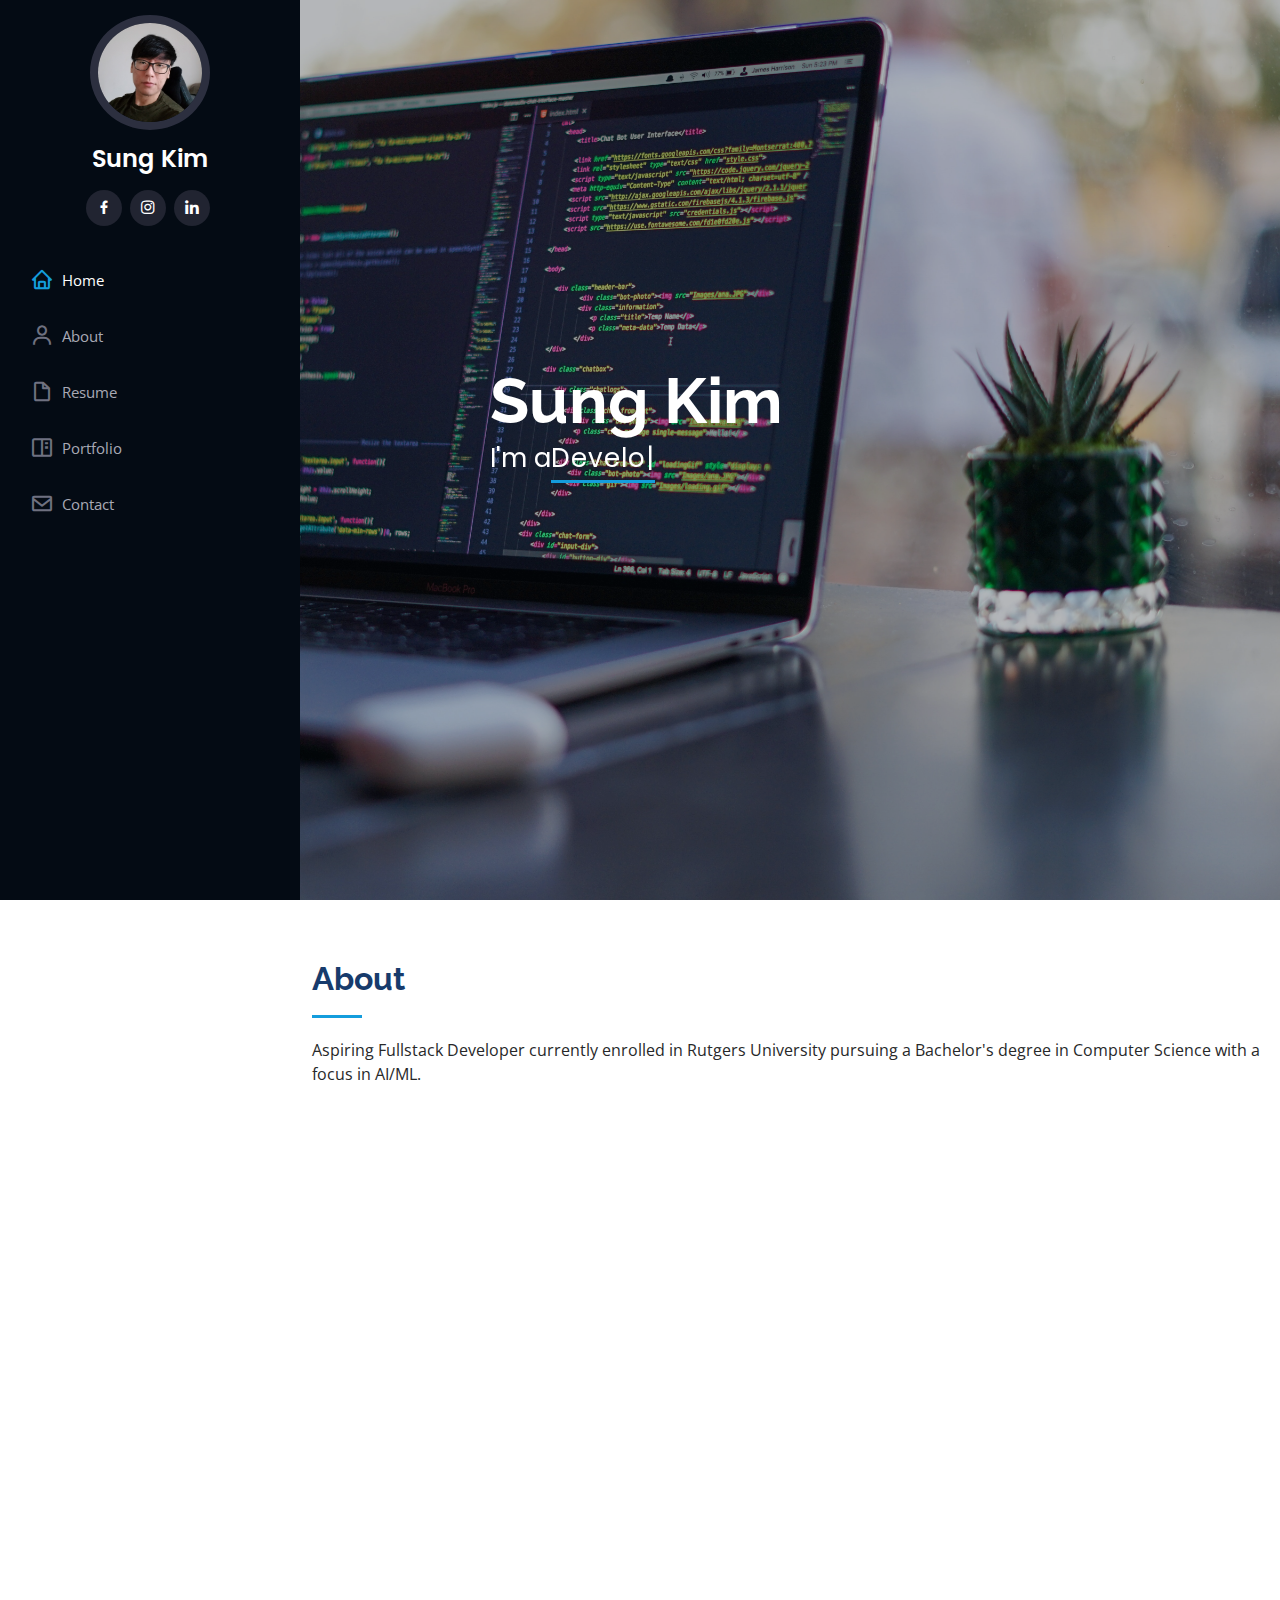
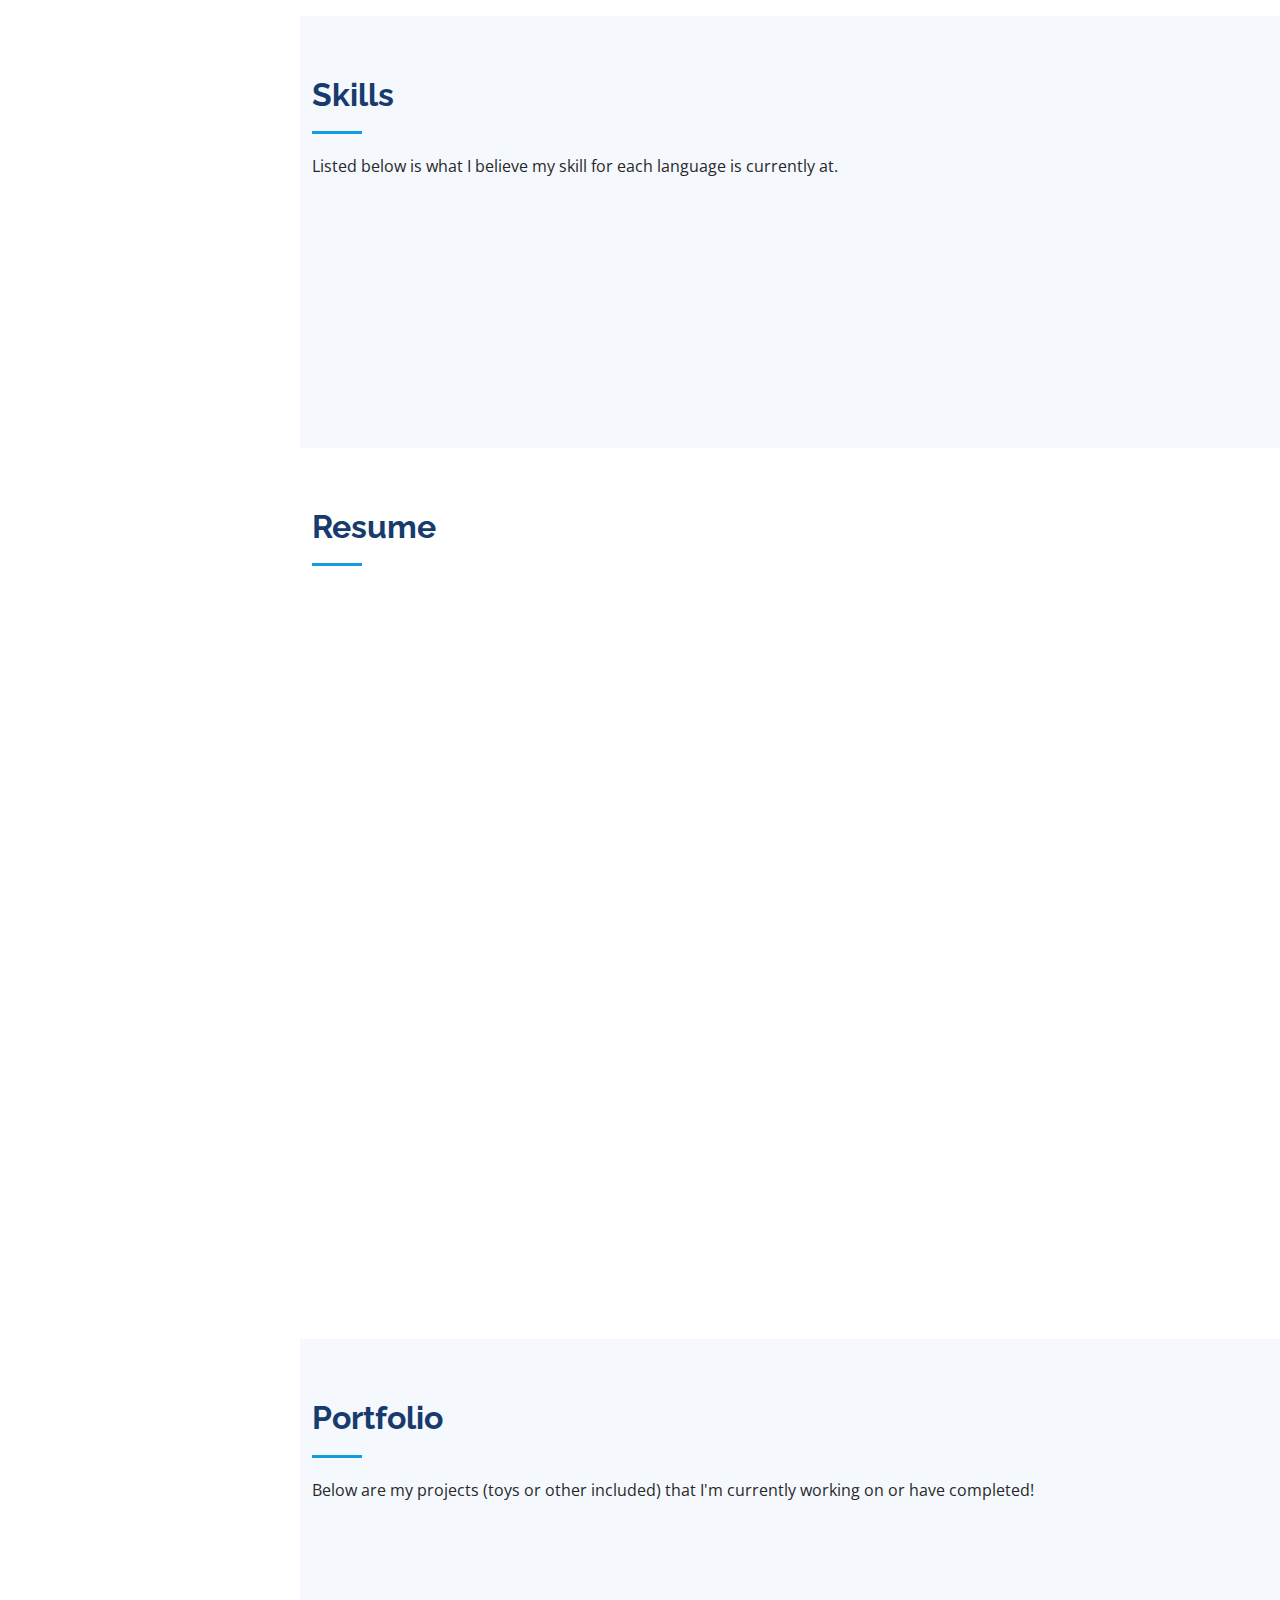
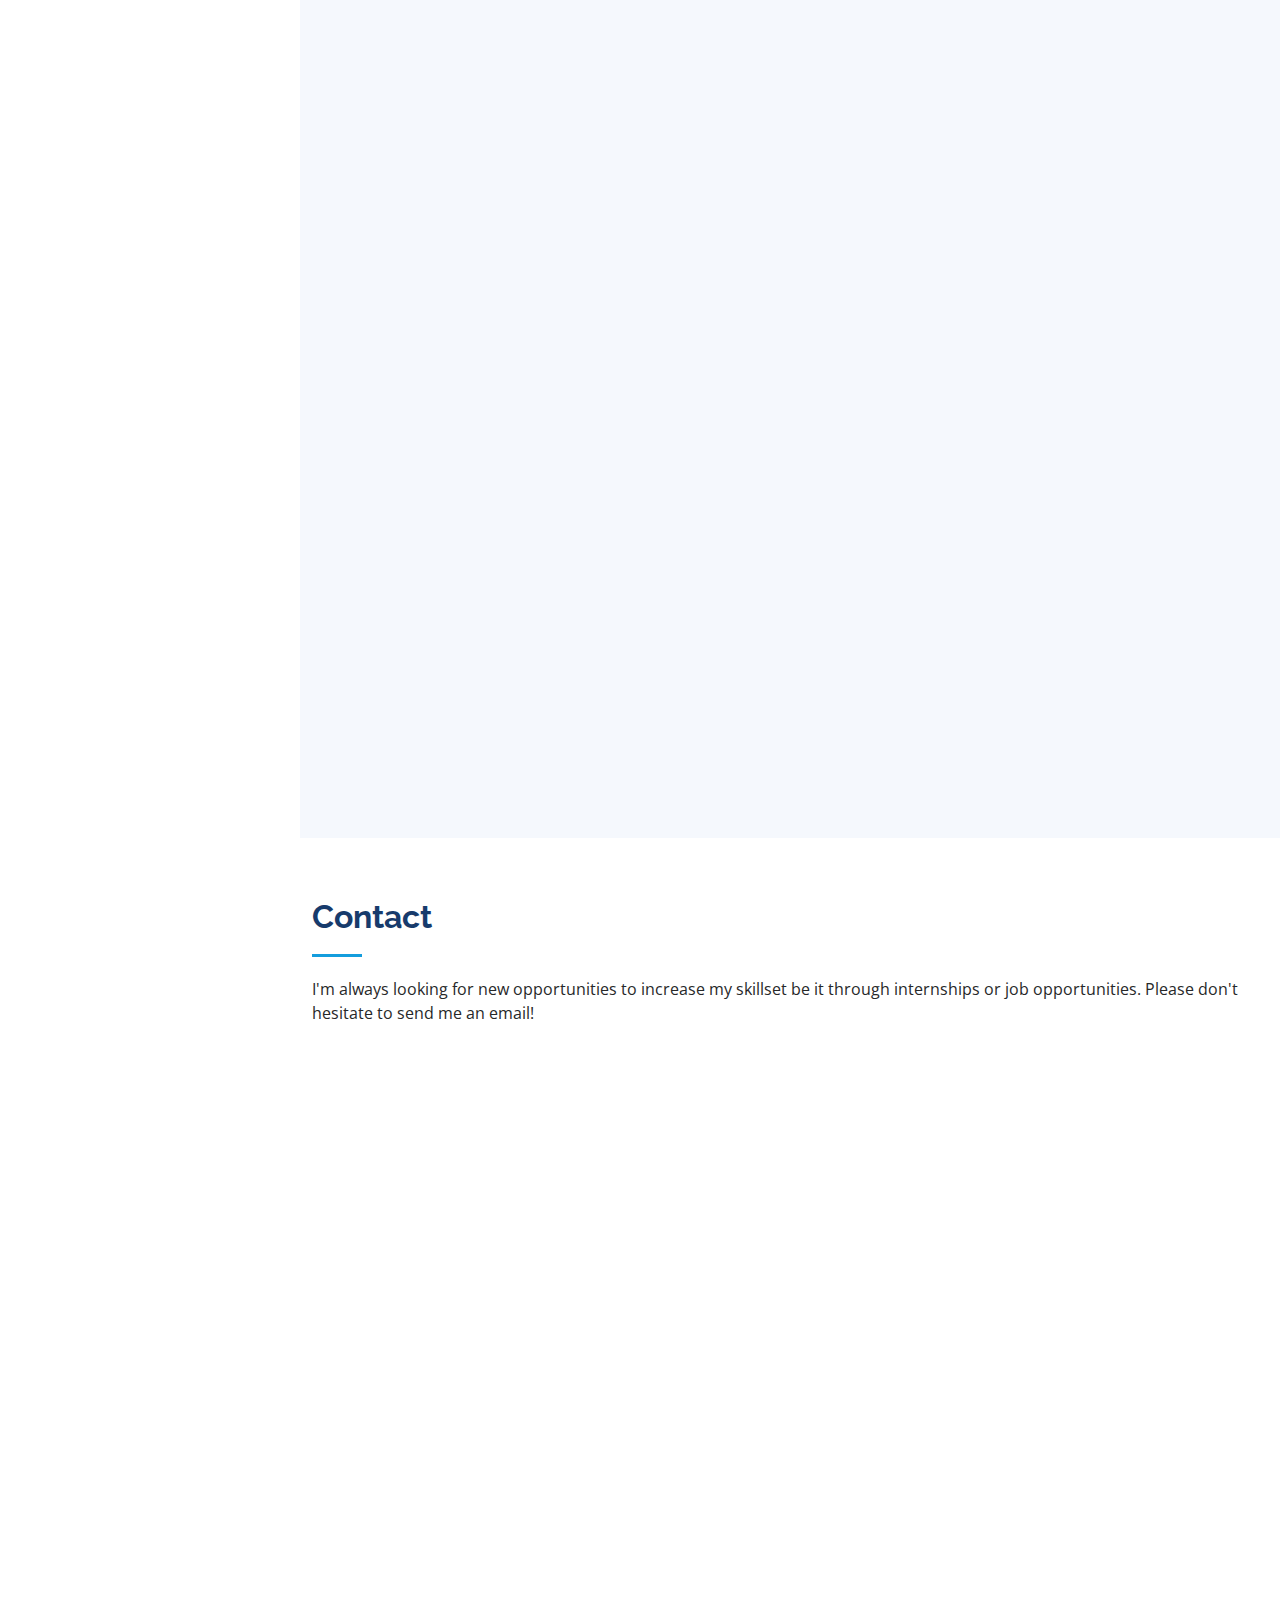
==== index.html @ 91c4afe2 "typo" ====
<!DOCTYPE html>
<html lang="en">

<head>
  <meta charset="utf-8">
  <meta content="width=device-width, initial-scale=1.0" name="viewport">

  <title>sung96kim.github.io</title>
  <meta content="" name="description">
  <meta content="" name="keywords">

  <!-- Favicons -->
  <link href="assets/img/favicon.png" rel="icon">
  <link href="assets/img/apple-touch-icon.png" rel="apple-touch-icon">

  <!-- Google Fonts -->
  <link href="https://fonts.googleapis.com/css?family=Open+Sans:300,300i,400,400i,600,600i,700,700i|Raleway:300,300i,400,400i,500,500i,600,600i,700,700i|Poppins:300,300i,400,400i,500,500i,600,600i,700,700i" rel="stylesheet">

  <!-- Vendor CSS Files -->
  <link href="assets/vendor/bootstrap/css/bootstrap.min.css" rel="stylesheet">
  <link href="assets/vendor/icofont/icofont.min.css" rel="stylesheet">
  <link href="assets/vendor/boxicons/css/boxicons.min.css" rel="stylesheet">
  <link href="assets/vendor/venobox/venobox.css" rel="stylesheet">
  <link href="assets/vendor/owl.carousel/assets/owl.carousel.min.css" rel="stylesheet">
  <link href="assets/vendor/aos/aos.css" rel="stylesheet">

  <!-- Template Main CSS File -->
  <link href="assets/css/style.css" rel="stylesheet">
</head>

<body>

  <!-- ======= Mobile nav toggle button ======= -->
  <button type="button" class="mobile-nav-toggle d-xl-none"><i class="icofont-navigation-menu"></i></button>

  <!-- ======= Header ======= -->
  <header id="header">
    <div class="d-flex flex-column">

      <div class="profile">
        <img src="assets/img/mainprofilepic.jpg" alt="" class="img-fluid rounded-circle">
        <h1 class="text-light"><a href="index.html">Sung Kim</a></h1>
        <div class="social-links mt-3 text-center">
          <!-- <a href="#" class="twitter"><i class="bx bxl-twitter"></i></a> -->
          <a href="https://www.facebook.com/SungKim24/" class="facebook" target="_blank" rel="noopener noreferrer"><i class="bx bxl-facebook"></i></a>
          <a href="https://www.instagram.com/sungkim96/" class="instagram" target="_blank" rel="noopener noreferrer"><i class="bx bxl-instagram"></i></a>
          <!-- <a href="#" class="google-plus"><i class="bx bxl-skype"></i></a> -->
          <a href="https://www.linkedin.com/in/sung-kim-0788b181/" class="linkedin" target="_blank" rel="noopener noreferrer"><i class="bx bxl-linkedin"></i></a>
        </div>
      </div>

      <nav class="nav-menu">
        <ul>
          <li class="active"><a href="index.html"><i class="bx bx-home"></i> <span>Home</span></a></li>
          <li><a href="#about"><i class="bx bx-user"></i> <span>About</span></a></li>
          <li><a href="#resume"><i class="bx bx-file-blank"></i> <span>Resume</span></a></li>
          <li><a href="#portfolio"><i class="bx bx-book-content"></i> Portfolio</a></li>
          <!-- <li><a href="#services"><i class="bx bx-server"></i> Services</a></li> -->
          <li><a href="#contact"><i class="bx bx-envelope"></i> Contact</a></li>

        </ul>
      </nav><!-- .nav-menu -->
      <button type="button" class="mobile-nav-toggle d-xl-none"><i class="icofont-navigation-menu"></i></button>

    </div>
  </header><!-- End Header -->

  <!-- ======= Hero Section ======= -->
  <section id="hero" class="d-flex flex-column justify-content-center align-items-center">
    <div class="hero-container" data-aos="fade-in">
      <h1>Sung Kim</h1>
      <p>I'm a<span class="typed" data-typed-items="Developer, Designer, Freelancer"></span></p>
    </div>
  </section><!-- End Hero -->

  <main id="main">

    <!-- ======= About Section ======= -->
    <section id="about" class="about">
      <div class="container">

        <div class="section-title">
          <h2>About</h2>
          <p>Aspiring Fullstack Developer currently enrolled in Rutgers University pursuing a Bachelor's degree in Computer Science with a focus in AI/ML.</p>
        </div>

        <div class="row">
          <div class="col-lg-4" data-aos="fade-right">
            <img src="assets/img/mainprofilepic.jpg" class="img-fluid" alt="">
          </div>
          <div class="col-lg-8 pt-4 pt-lg-0 content" data-aos="fade-left">
            <h3>Currently Dabbling in Frontend Developing.</h3>
            <p class="font-italic">
              
            </p>
            <div class="row">
              <div class="col-lg-6">
                <ul>
                  <li><i class="icofont-rounded-right"></i> <strong>Birthday:</strong> June 25, 1996</li>
                  <li><i class="icofont-rounded-right"></i> <strong>Website:</strong> sung96kim@github.io</li>
                  <li><i class="icofont-rounded-right"></i> <strong>Phone:</strong> +1 (646) 657 4067</li>
                  <li><i class="icofont-rounded-right"></i> <strong>City:</strong> City : New Jersey, USA</li>
                </ul>
              </div>
              <div class="col-lg-6">
                <ul>
                  <li><i class="icofont-rounded-right"></i> <strong>Age:</strong> 24</li>
                  <li><i class="icofont-rounded-right"></i> <strong>Degree:</strong> Associates in Computer Science from BCC</li>
                  <li><i class="icofont-rounded-right"></i> <strong>Email:</strong> sung96kim@gmail.com</li>
                  <li><i class="icofont-rounded-right"></i> <strong>Freelance:</strong> Available</li>
                </ul>
              </div>
            </div>
            <p>
              Hello, my name is Sung Kim and welcome to my website! So a little about myself: 
              I am a graduate of Bergen Community College with an associate's degree in Computer Science. 
              I decided to become a CompSci major first and foremost to be able to use what I learn to help people. Before ending up doing computer science, 
              I was on track to graduating as a pre-med student because I had figured at the time that the only way to help people is as a doctor. 
              However I learned the hard way that that's not the case at all. So I took my passion for technology and steered it into Computer Science and now 
              I'm hoping to be able to make advancements in medical technology and AI.
            </p>
          </div>
        </div>

      </div>
    </section><!-- End About Section -->

    <!-- ======= Facts Section ======= -->
    <!-- <section id="facts" class="facts">
      <div class="container">

        <div class="section-title">
          <h2>Facts</h2>
          <p>Magnam dolores commodi suscipit. Necessitatibus eius consequatur ex aliquid fuga eum quidem. Sit sint consectetur velit. Quisquam quos quisquam cupiditate. Et nemo qui impedit suscipit alias ea. Quia fugiat sit in iste officiis commodi quidem hic quas.</p>
        </div>

        <div class="row no-gutters">

          <div class="col-lg-3 col-md-6 d-md-flex align-items-md-stretch" data-aos="fade-up">
            <div class="count-box">
              <i class="icofont-simple-smile"></i>
              <span data-toggle="counter-up">232</span>
              <p><strong>Happy Clients</strong> consequuntur quae</p>
            </div>
          </div>

          <div class="col-lg-3 col-md-6 d-md-flex align-items-md-stretch" data-aos="fade-up" data-aos-delay="100">
            <div class="count-box">
              <i class="icofont-document-folder"></i>
              <span data-toggle="counter-up">521</span>
              <p><strong>Projects</strong> adipisci atque cum quia aut</p>
            </div>
          </div>

          <div class="col-lg-3 col-md-6 d-md-flex align-items-md-stretch" data-aos="fade-up" data-aos-delay="200">
            <div class="count-box">
              <i class="icofont-live-support"></i>
              <span data-toggle="counter-up">1,463</span>
              <p><strong>Hours Of Support</strong> aut commodi quaerat</p>
            </div>
          </div>

          <div class="col-lg-3 col-md-6 d-md-flex align-items-md-stretch" data-aos="fade-up" data-aos-delay="300">
            <div class="count-box">
              <i class="icofont-users-alt-5"></i>
              <span data-toggle="counter-up">15</span>
              <p><strong>Hard Workers</strong> rerum asperiores dolor</p>
            </div>
          </div>

        </div>

      </div>
    </section> End Facts Section -->

    <!-- ======= Skills Section ======= -->
    <section id="skills" class="skills section-bg">
      <div class="container">

        <div class="section-title">
          <h2>Skills</h2>
          <p>
            Listed below is what I believe my skill for each language is currently at. 
          </p>
        </div>

        <div class="row skills-content">

          <div class="col-lg-6" data-aos="fade-up">

            <div class="progress">
              <span class="skill">HTML <i class="val">100%</i></span>
              <div class="progress-bar-wrap">
                <div class="progress-bar" role="progressbar" aria-valuenow="100" aria-valuemin="0" aria-valuemax="100"></div>
              </div>
            </div>

            <div class="progress">
              <span class="skill">CSS <i class="val">70%</i></span>
              <div class="progress-bar-wrap">
                <div class="progress-bar" role="progressbar" aria-valuenow="90" aria-valuemin="0" aria-valuemax="100"></div>
              </div>
            </div>

            <div class="progress">
              <span class="skill">JavaScript <i class="val">60%</i></span>
              <div class="progress-bar-wrap">
                <div class="progress-bar" role="progressbar" aria-valuenow="60" aria-valuemin="0" aria-valuemax="100"></div>
              </div>
            </div>

          </div>

          <div class="col-lg-6" data-aos="fade-up" data-aos-delay="100">

            <div class="progress">
              <span class="skill">C++ <i class="val">40%</i></span>
              <div class="progress-bar-wrap">
                <div class="progress-bar" role="progressbar" aria-valuenow="40" aria-valuemin="0" aria-valuemax="100"></div>
              </div>
            </div>

            <div class="progress">
              <span class="skill">Python <i class="val">20%</i></span>
              <div class="progress-bar-wrap">
                <div class="progress-bar" role="progressbar" aria-valuenow="20" aria-valuemin="0" aria-valuemax="100"></div>
              </div>
            </div>

            <div class="progress">
              <span class="skill">React <i class="val">70%</i></span>
              <div class="progress-bar-wrap">
                <div class="progress-bar" role="progressbar" aria-valuenow="70" aria-valuemin="0" aria-valuemax="100"></div>
              </div>
            </div>

          </div>

        </div>

      </div>
    </section><!-- End Skills Section -->

    <!-- ======= Resume Section ======= -->
    <section id="resume" class="resume">
      <div class="container">

        <div class="section-title">
          <h2>Resume</h2>
          <p>

          </p>
        </div>

        <div class="row">
          <div class="col-lg-6" data-aos="fade-up">
            <h3 class="resume-title">Summary</h3>
            <div class="resume-item pb-0">
              <h4>Sung Kim</h4>
              <p><em>Rutgers University student pursuing Bachelor's Degree in Computer Science with a focus in AI/ML. </em></p>
              <ul>
                <li>Palisades Park, NJ</li>
                <li>+1(646) 657 4067</li>
                <li>sung96kim@gmail.com</li>
              </ul>
            </div>

            <h3 class="resume-title">Education</h3>
            <div class="resume-item">
              <h4>Associates in Computer Science</h4>
              <h5>2018 - 2020</h5>
              <p><em>Bergen Community College, Paramus NJ</em></p>
              <P>General studies on the fundamentals of Computer Science</P>
              
            </div>
            <div class="resume-item">
              <h4>(In progress) Bachelor of Computer Science</h4>
              <h5>2021 - 2022</h5>
              <p><em>Rutgers University</em></p>
              <p>Focus in Machine Learning/Artificial Intelligence</p>
              
            </div>
          </div>
          <div class="col-lg-6" data-aos="fade-up" data-aos-delay="100">
            <h3 class="resume-title">Professional Experience</h3>
            <div class="resume-item">
              <h4>Frontend Developing</h4>
              <h5>2020</h5>
              <p><em>BigSerene </em></p>
              <ul>
                <li>Maintained Frontend code for BigSerene application using ReactJS, HTML & CSS</li>
                <li>Refactored code in application using state-management library: Redux </li>
                
              </ul>
            </div>
            <!-- <div class="resume-item">
              <h4>Graphic design specialist</h4>
              <h5>2017 - 2018</h5>
              <p><em>Stepping Stone Advertising, New York, NY</em></p>
              <ul>
                <li>Developed numerous marketing programs (logos, brochures,infographics, presentations, and advertisements).</li>
                <li>Managed up to 5 projects or tasks at a given time while under pressure</li>
                <li>Recommended and consulted with clients on the most appropriate graphic design</li>
                <li>Created 4+ design presentations and proposals a month for clients and account managers</li>
              </ul>
            </div> -->
          </div>
        </div>

      </div>
    </section><!-- End Resume Section -->

    <!-- ======= Portfolio Section ======= -->
    <section id="portfolio" class="portfolio section-bg">
      <div class="container">

        <div class="section-title">
          <h2>Portfolio</h2>
          <p>Below are my projects (toys or other included) that I'm currently working on or have completed!</p>
        </div>

        <div class="row" data-aos="fade-up">
          <div class="col-lg-12 d-flex justify-content-center">
            <ul id="portfolio-flters">
              <li data-filter="*" class="filter-active">All</li>
              <li data-filter=".filter-app">App</li>
              <li data-filter=".filter-card">Card</li>
              <li data-filter=".filter-web">Web</li>
            </ul>
          </div>
        </div>

        <div class="row portfolio-container" data-aos="fade-up" data-aos-delay="100">

          <div class="col-lg-4 col-md-6 portfolio-item filter-app">
            <div class="portfolio-wrap">
              <img src="assets/img/portfolio/portfolio-1.jpg" class="img-fluid" alt="">
              <div class="portfolio-links">
                <a href="assets/img/portfolio/portfolio-1.jpg" data-gall="portfolioGallery" class="venobox" title="App 1"><i class="bx bx-plus"></i></a>
                <a href="portfolio-details.html" title="More Details"><i class="bx bx-link"></i></a>
              </div>
            </div>
          </div>

          <div class="col-lg-4 col-md-6 portfolio-item filter-web">
            <div class="portfolio-wrap">
              <img src="assets/img/portfolio/portfolio-2.jpg" class="img-fluid" alt="">
              <div class="portfolio-links">
                <a href="assets/img/portfolio/portfolio-2.jpg" data-gall="portfolioGallery" class="venobox" title="Web 3"><i class="bx bx-plus"></i></a>
                <a href="portfolio-details.html" title="More Details"><i class="bx bx-link"></i></a>
              </div>
            </div>
          </div>

          <div class="col-lg-4 col-md-6 portfolio-item filter-app">
            <div class="portfolio-wrap">
              <img src="assets/img/portfolio/portfolio-3.jpg" class="img-fluid" alt="">
              <div class="portfolio-links">
                <a href="assets/img/portfolio/portfolio-3.jpg" data-gall="portfolioGallery" class="venobox" title="App 2"><i class="bx bx-plus"></i></a>
                <a href="portfolio-details.html" title="More Details"><i class="bx bx-link"></i></a>
              </div>
            </div>
          </div>

          <div class="col-lg-4 col-md-6 portfolio-item filter-card">
            <div class="portfolio-wrap">
              <img src="assets/img/portfolio/portfolio-4.jpg" class="img-fluid" alt="">
              <div class="portfolio-links">
                <a href="assets/img/portfolio/portfolio-4.jpg" data-gall="portfolioGallery" class="venobox" title="Card 2"><i class="bx bx-plus"></i></a>
                <a href="portfolio-details.html" title="More Details"><i class="bx bx-link"></i></a>
              </div>
            </div>
          </div>

          <div class="col-lg-4 col-md-6 portfolio-item filter-web">
            <div class="portfolio-wrap">
              <img src="assets/img/portfolio/portfolio-5.jpg" class="img-fluid" alt="">
              <div class="portfolio-links">
                <a href="assets/img/portfolio/portfolio-5.jpg" data-gall="portfolioGallery" class="venobox" title="Web 2"><i class="bx bx-plus"></i></a>
                <a href="portfolio-details.html" title="More Details"><i class="bx bx-link"></i></a>
              </div>
            </div>
          </div>

          <div class="col-lg-4 col-md-6 portfolio-item filter-app">
            <div class="portfolio-wrap">
              <img src="assets/img/portfolio/portfolio-6.jpg" class="img-fluid" alt="">
              <div class="portfolio-links">
                <a href="assets/img/portfolio/portfolio-6.jpg" data-gall="portfolioGallery" class="venobox" title="App 3"><i class="bx bx-plus"></i></a>
                <a href="portfolio-details.html" title="More Details"><i class="bx bx-link"></i></a>
              </div>
            </div>
          </div>

          <div class="col-lg-4 col-md-6 portfolio-item filter-card">
            <div class="portfolio-wrap">
              <img src="assets/img/portfolio/portfolio-7.jpg" class="img-fluid" alt="">
              <div class="portfolio-links">
                <a href="assets/img/portfolio/portfolio-7.jpg" data-gall="portfolioGallery" class="venobox" title="Card 1"><i class="bx bx-plus"></i></a>
                <a href="portfolio-details.html" title="More Details"><i class="bx bx-link"></i></a>
              </div>
            </div>
          </div>

          <div class="col-lg-4 col-md-6 portfolio-item filter-card">
            <div class="portfolio-wrap">
              <img src="assets/img/portfolio/portfolio-8.jpg" class="img-fluid" alt="">
              <div class="portfolio-links">
                <a href="assets/img/portfolio/portfolio-8.jpg" data-gall="portfolioGallery" class="venobox" title="Card 3"><i class="bx bx-plus"></i></a>
                <a href="portfolio-details.html" title="More Details"><i class="bx bx-link"></i></a>
              </div>
            </div>
          </div>

          <div class="col-lg-4 col-md-6 portfolio-item filter-web">
            <div class="portfolio-wrap">
              <img src="assets/img/portfolio/portfolio-9.jpg" class="img-fluid" alt="">
              <div class="portfolio-links">
                <a href="assets/img/portfolio/portfolio-9.jpg" data-gall="portfolioGallery" class="venobox" title="Web 3"><i class="bx bx-plus"></i></a>
                <a href="portfolio-details.html" title="More Details"><i class="bx bx-link"></i></a>
              </div>
            </div>
          </div>

        </div>

      </div>
    </section><!-- End Portfolio Section -->

<!-- No input in here yet -->

    <!-- ======= Services Section ======= -->
    <!-- <section id="services" class="services">
      <div class="container">

        <div class="section-title">
          <h2>Services</h2>
          <p>Magnam dolores commodi suscipit. Necessitatibus eius consequatur ex aliquid fuga eum quidem. Sit sint consectetur velit. Quisquam quos quisquam cupiditate. Et nemo qui impedit suscipit alias ea. Quia fugiat sit in iste officiis commodi quidem hic quas.</p>
        </div>

        <div class="row">
          <div class="col-lg-4 col-md-6 icon-box" data-aos="fade-up">
            <div class="icon"><i class="icofont-computer"></i></div>
            <h4 class="title"><a href="">Lorem Ipsum</a></h4>
            <p class="description">Voluptatum deleniti atque corrupti quos dolores et quas molestias excepturi sint occaecati cupiditate non provident</p>
          </div>
          <div class="col-lg-4 col-md-6 icon-box" data-aos="fade-up" data-aos-delay="100">
            <div class="icon"><i class="icofont-chart-bar-graph"></i></div>
            <h4 class="title"><a href="">Dolor Sitema</a></h4>
            <p class="description">Minim veniam, quis nostrud exercitation ullamco laboris nisi ut aliquip ex ea commodo consequat tarad limino ata</p>
          </div>
          <div class="col-lg-4 col-md-6 icon-box" data-aos="fade-up" data-aos-delay="200">
            <div class="icon"><i class="icofont-earth"></i></div>
            <h4 class="title"><a href="">Sed ut perspiciatis</a></h4>
            <p class="description">Duis aute irure dolor in reprehenderit in voluptate velit esse cillum dolore eu fugiat nulla pariatur</p>
          </div>
          <div class="col-lg-4 col-md-6 icon-box" data-aos="fade-up" data-aos-delay="300">
            <div class="icon"><i class="icofont-image"></i></div>
            <h4 class="title"><a href="">Magni Dolores</a></h4>
            <p class="description">Excepteur sint occaecat cupidatat non proident, sunt in culpa qui officia deserunt mollit anim id est laborum</p>
          </div>
          <div class="col-lg-4 col-md-6 icon-box" data-aos="fade-up" data-aos-delay="400">
            <div class="icon"><i class="icofont-settings"></i></div>
            <h4 class="title"><a href="">Nemo Enim</a></h4>
            <p class="description">At vero eos et accusamus et iusto odio dignissimos ducimus qui blanditiis praesentium voluptatum deleniti atque</p>
          </div>
          <div class="col-lg-4 col-md-6 icon-box" data-aos="fade-up" data-aos-delay="500">
            <div class="icon"><i class="icofont-tasks-alt"></i></div>
            <h4 class="title"><a href="">Eiusmod Tempor</a></h4>
            <p class="description">Et harum quidem rerum facilis est et expedita distinctio. Nam libero tempore, cum soluta nobis est eligendi</p>
          </div>
        </div>

      </div>
    </section> --> <!-- End Services Section -->

    <!-- ======= Testimonials Section ======= -->
    <!-- <section id="testimonials" class="testimonials section-bg">
      <div class="container">

        <div class="section-title">
          <h2>Testimonials</h2>
          <p>Magnam dolores commodi suscipit. Necessitatibus eius consequatur ex aliquid fuga eum quidem. Sit sint consectetur velit. Quisquam quos quisquam cupiditate. Et nemo qui impedit suscipit alias ea. Quia fugiat sit in iste officiis commodi quidem hic quas.</p>
        </div>

        <div class="owl-carousel testimonials-carousel">

          <div class="testimonial-item" data-aos="fade-up">
            <p>
              <i class="bx bxs-quote-alt-left quote-icon-left"></i>
              Proin iaculis purus consequat sem cure digni ssim donec porttitora entum suscipit rhoncus. Accusantium quam, ultricies eget id, aliquam eget nibh et. Maecen aliquam, risus at semper.
              <i class="bx bxs-quote-alt-right quote-icon-right"></i>
            </p>
            <img src="assets/img/testimonials/testimonials-1.jpg" class="testimonial-img" alt="">
            <h3>Saul Goodman</h3>
            <h4>Ceo &amp; Founder</h4>
          </div>

          <div class="testimonial-item" data-aos="fade-up" data-aos-delay="100">
            <p>
              <i class="bx bxs-quote-alt-left quote-icon-left"></i>
              Export tempor illum tamen malis malis eram quae irure esse labore quem cillum quid cillum eram malis quorum velit fore eram velit sunt aliqua noster fugiat irure amet legam anim culpa.
              <i class="bx bxs-quote-alt-right quote-icon-right"></i>
            </p>
            <img src="assets/img/testimonials/testimonials-2.jpg" class="testimonial-img" alt="">
            <h3>Sara Wilsson</h3>
            <h4>Designer</h4>
          </div>

          <div class="testimonial-item" data-aos="fade-up" data-aos-delay="200">
            <p>
              <i class="bx bxs-quote-alt-left quote-icon-left"></i>
              Enim nisi quem export duis labore cillum quae magna enim sint quorum nulla quem veniam duis minim tempor labore quem eram duis noster aute amet eram fore quis sint minim.
              <i class="bx bxs-quote-alt-right quote-icon-right"></i>
            </p>
            <img src="assets/img/testimonials/testimonials-3.jpg" class="testimonial-img" alt="">
            <h3>Jena Karlis</h3>
            <h4>Store Owner</h4>
          </div>

          <div class="testimonial-item" data-aos="fade-up" data-aos-delay="300">
            <p>
              <i class="bx bxs-quote-alt-left quote-icon-left"></i>
              Fugiat enim eram quae cillum dolore dolor amet nulla culpa multos export minim fugiat minim velit minim dolor enim duis veniam ipsum anim magna sunt elit fore quem dolore labore illum veniam.
              <i class="bx bxs-quote-alt-right quote-icon-right"></i>
            </p>
            <img src="assets/img/testimonials/testimonials-4.jpg" class="testimonial-img" alt="">
            <h3>Matt Brandon</h3>
            <h4>Freelancer</h4>
          </div>

          <div class="testimonial-item" data-aos="fade-up" data-aos-delay="400">
            <p>
              <i class="bx bxs-quote-alt-left quote-icon-left"></i>
              Quis quorum aliqua sint quem legam fore sunt eram irure aliqua veniam tempor noster veniam enim culpa labore duis sunt culpa nulla illum cillum fugiat legam esse veniam culpa fore nisi cillum quid.
              <i class="bx bxs-quote-alt-right quote-icon-right"></i>
            </p>
            <img src="assets/img/testimonials/testimonials-5.jpg" class="testimonial-img" alt="">
            <h3>John Larson</h3>
            <h4>Entrepreneur</h4>
          </div>

        </div>

      </div>
    </section> End Testimonials Section -->

<!-- End no edit section -->

    <!-- ======= Contact Section ======= -->
    <section id="contact" class="contact">
      <div class="container">

        <div class="section-title">
          <h2>Contact</h2>
          <p>I'm always looking for new opportunities to increase my skillset be it through internships or job opportunities. Please don't hesitate to send me an email!</p>
        </div>

        <div class="row" data-aos="fade-in">

          <div class="col-lg-5 d-flex align-items-stretch">
            <div class="info">
              <div class="address">
                <i class="icofont-google-map"></i>
                <h4>Location:</h4>
                <p>Palisades Park, NJ 07650</p>
              </div>

              <div class="email">
                <i class="icofont-envelope"></i>
                <h4>Email:</h4>
                <p>sung96kim@gmail.com</p>
              </div>

              <div class="phone">
                <i class="icofont-phone"></i>
                <h4>Call:</h4>
                <p>+1 (646) 657 4067</p>
              </div>

              <iframe src="https://www.google.com/maps/embed?pb=!1m18!1m12!1m3!1d12072.66335737129!2d-74.0043586999674!3d40.84628261907943!2m3!1f0!2f0!3f0!3m2!1i1024!2i768!4f13.1!3m3!1m2!1s0x89c2f70843be5b23%3A0x661c99bb718c5b3a!2sPalisades%20Park%2C%20NJ%2007650!5e0!3m2!1sen!2sus!4v1610491499068!5m2!1sen!2sus" frameborder="0" style="border:0; width: 100%; height: 290px;" allowfullscree></iframe>
            </div>

          </div>

          <div class="col-lg-7 mt-5 mt-lg-0 d-flex align-items-stretch">
            <form action="forms/contact.php" method="post" role="form" class="php-email-form">
              <div class="row">
                <div class="form-group col-md-6">
                  <label for="name">Your Name</label>
                  <input type="text" name="name" class="form-control" id="name" data-rule="minlen:4" data-msg="Please enter at least 4 chars" />
                  <div class="validate"></div>
                </div>
                <div class="form-group col-md-6">
                  <label for="name">Your Email</label>
                  <input type="email" class="form-control" name="email" id="email" data-rule="email" data-msg="Please enter a valid email" />
                  <div class="validate"></div>
                </div>
              </div>
              <div class="form-group">
                <label for="name">Subject</label>
                <input type="text" class="form-control" name="subject" id="subject" data-rule="minlen:4" data-msg="Please enter at least 8 chars of subject" />
                <div class="validate"></div>
              </div>
              <div class="form-group">
                <label for="name">Message</label>
                <textarea class="form-control" name="message" rows="10" data-rule="required" data-msg="Please write something for us"></textarea>
                <div class="validate"></div>
              </div>
              <div class="mb-3">
                <div class="loading">Loading</div>
                <div class="error-message"></div>
                <div class="sent-message">Your message has been sent. Thank you!</div>
              </div>
              <div class="text-center"><button type="submit">Send Message</button></div>
            </form>
          </div>

        </div>

      </div>
    </section><!-- End Contact Section -->

  </main><!-- End #main -->

  <!-- ======= Footer ======= -->
  <!-- <footer id="footer">
    <div class="container">
      <div class="copyright">
        &copy; Copyright <strong><span>iPortfolio</span></strong>
      </div>
      <div class="credits"> -->
        <!-- All the links in the footer should remain intact. -->
        <!-- You can delete the links only if you purchased the pro version. -->
        <!-- Licensing information: https://bootstrapmade.com/license/ -->
        <!-- Purchase the pro version with working PHP/AJAX contact form: https://bootstrapmade.com/iportfolio-bootstrap-portfolio-websites-template/ -->
        <!-- Designed by <a href="https://bootstrapmade.com/">BootstrapMade</a>
      </div>
    </div>
  </footer>  <-- End  Footer -->

  <a href="#" class="back-to-top"><i class="icofont-simple-up"></i></a>

  <!-- Vendor JS Files -->
  <script src="assets/vendor/jquery/jquery.min.js"></script>
  <script src="assets/vendor/bootstrap/js/bootstrap.bundle.min.js"></script>
  <script src="assets/vendor/jquery.easing/jquery.easing.min.js"></script>
  <script src="assets/vendor/php-email-form/validate.js"></script>
  <script src="assets/vendor/waypoints/jquery.waypoints.min.js"></script>
  <script src="assets/vendor/counterup/counterup.min.js"></script>
  <script src="assets/vendor/isotope-layout/isotope.pkgd.min.js"></script>
  <script src="assets/vendor/venobox/venobox.min.js"></script>
  <script src="assets/vendor/owl.carousel/owl.carousel.min.js"></script>
  <script src="assets/vendor/typed.js/typed.min.js"></script>
  <script src="assets/vendor/aos/aos.js"></script>

  <!-- Template Main JS File -->
  <script src="assets/js/main.js"></script>

</body>

</html>
---- assets/vendor/venobox/venobox.css ----
/* ------ venobox.css --------*/
.vbox-overlay *, .vbox-overlay *:before, .vbox-overlay *:after{
    -webkit-backface-visibility: hidden;
    -webkit-box-sizing:border-box;
    -moz-box-sizing:border-box;
    box-sizing:border-box;
}
.vbox-overlay * { 
    -webkit-backface-visibility: visible;
    backface-visibility: visible;
}
.vbox-overlay{
    display: -webkit-flex;
    display: flex;
    -webkit-flex-direction: column;
    flex-direction: column;
    -webkit-justify-content: center;
    justify-content: center;
    -webkit-align-items: center;
    align-items: center;
    position: fixed;
    left: 0;
    top: 0;
    bottom: 0;
    right: 0;
    z-index: 999999;
}

/* ----- navigation ----- */
.vbox-title{
    width: 100%;
    height: 40px;
    float: left;
    text-align: center;
    line-height: 28px;
    font-size: 12px;
    padding: 6px 50px;
    overflow: hidden;
    position: fixed;
    display: none;
    left: 0;
    z-index: 89;
}
.vbox-close{
    cursor: pointer;
    position: fixed;
    top: -1px;
    right: 0;
    width: 50px;
    height: 40px;
    padding: 6px;
    display: block;
    background-position:10px center;
    overflow: hidden;
    font-size: 24px;
    line-height: 1;
    text-align: center;
    z-index: 99;
}
.vbox-left{
    cursor: pointer;
    position: fixed;
    left: 0;
    height: 40px;
    overflow: hidden;
    line-height: 28px;
    font-size: 12px;
    z-index: 99;
    display: flex;
    align-items:center;
}
.vbox-num{
    display: inline-block;
    margin: 6px 0 6px 15px;
}
/* ----- Social share ----- */
.vbox-share{
    line-height: 28px;
    font-size: 12px;
    overflow: hidden;
    position: fixed;
    left: 0;
    z-index: 98;
    display: flex;
    align-items:center;
    justify-content: center;
    width: 100%;
    text-align: center;
}
.vbox-share svg{
    max-height: 28px;
    width: 28px;
    z-index: 10;
    margin-left: 12px;
    margin-top: 6px;
    margin-bottom: 6px;
    vertical-align: middle;
}


/* ----- navigation ARROWS ----- */
.vbox-next, .vbox-prev{
    position: fixed;
    top: 50%;
    margin-top: -15px;
    overflow: hidden;
    cursor: pointer;
    display: block;
    width: 45px;
    height: 45px;
    z-index: 99;
}
.vbox-next span, .vbox-prev span{
    position: relative;
    width: 20px;
    height: 20px;
    border: 2px solid transparent;
    border-top-color: #B6B6B6;
    border-right-color: #B6B6B6;
    text-indent: -100px;
    position: absolute;
    top: 8px;
    display: block;
}
.vbox-prev{
    left: 15px;
}
.vbox-next{
    right: 15px;
}
.vbox-prev span{
    left: 10px;
    -ms-transform: rotate(-135deg);
    -webkit-transform: rotate(-135deg);
    transform: rotate(-135deg);
}
.vbox-next span{
    -ms-transform: rotate(45deg);
    -webkit-transform: rotate(45deg);
    transform: rotate(45deg);
    right: 10px;
}
/* ------- inline window ------ */
.vbox-inline{
    width: 420px;
    height: 315px;
    height: 70vh;
    padding: 10px;
    background: #fff;
    margin: 0 auto;
    overflow: auto;
    text-align: left;
}
/* ------- Video & iFrames window ------ */
.venoframe{
    max-width: 100%;
    width: 100%;
    border: none;
    width: 100%;
    height: 260px;
    height: 70vh;
}
.venoframe.vbvid{
    height: 260px;
}
@media (min-width: 768px) {
    .venoframe, .vbox-inline{
        width: 90%;
        height: 360px;
        height: 70vh;
    }
    .venoframe.vbvid{
        width: 640px;
        height: 360px;
    }
}
@media (min-width: 992px) {
    .venoframe, .vbox-inline{
        max-width: 1200px;
        width: 80%;
        height: 540px;
        height: 70vh;
    }
    .venoframe.vbvid{
        width: 960px;
        height: 540px;
    }
}
/* 
Please do NOT edit this part! 
or at least read this note: http://i.imgur.com/7C0ws9e.gif
*/
.vbox-open{
    overflow: hidden;
}
.vbox-container{
    position: absolute;
    left: 0;
    right: 0;
    top: 0;
    bottom: 0;
    overflow-x: hidden;
    overflow-y: scroll;
    overflow-scrolling: touch;
    -webkit-overflow-scrolling: touch;
    z-index: 20;
    max-height: 100%;

}

.vbox-content{
    text-align: center;
    float: left;
    width: 100%;
    position: relative;
    overflow: hidden;
    padding: 20px 4%;
}
.vbox-container img{
    max-width: 100%;
    height: auto;
}
.vbox-figlio{
    box-shadow: 0 0 12px rgba(0,0,0,0.19), 0 6px 6px rgba(0,0,0,0.23);
    max-width: 100%;
    text-align: initial;
}
img.vbox-figlio{
    -webkit-user-select: none;
-khtml-user-select: none;
-moz-user-select: none;
-o-user-select: none;
user-select: none;
}
.vbox-content.swipe-left{
    margin-left: -200px !important;
}
.vbox-content.swipe-right{
    margin-left: 200px !important;
}
.vbox-animated{
    webkit-transition: margin 300ms ease-out;
    transition: margin 300ms ease-out;
}

/* ---------- preloader ----------
 * SPINKIT 
 * http://tobiasahlin.com/spinkit/
-------------------------------- */
.sk-double-bounce,.sk-rotating-plane{width:40px;height:40px;margin:40px auto}.sk-rotating-plane{background-color:#333;-webkit-animation:sk-rotatePlane 1.2s infinite ease-in-out;animation:sk-rotatePlane 1.2s infinite ease-in-out}@-webkit-keyframes sk-rotatePlane{0%{-webkit-transform:perspective(120px) rotateX(0) rotateY(0);transform:perspective(120px) rotateX(0) rotateY(0)}50%{-webkit-transform:perspective(120px) rotateX(-180.1deg) rotateY(0);transform:perspective(120px) rotateX(-180.1deg) rotateY(0)}100%{-webkit-transform:perspective(120px) rotateX(-180deg) rotateY(-179.9deg);transform:perspective(120px) rotateX(-180deg) rotateY(-179.9deg)}}@keyframes sk-rotatePlane{0%{-webkit-transform:perspective(120px) rotateX(0) rotateY(0);transform:perspective(120px) rotateX(0) rotateY(0)}50%{-webkit-transform:perspective(120px) rotateX(-180.1deg) rotateY(0);transform:perspective(120px) rotateX(-180.1deg) rotateY(0)}100%{-webkit-transform:perspective(120px) rotateX(-180deg) rotateY(-179.9deg);transform:perspective(120px) rotateX(-180deg) rotateY(-179.9deg)}}.sk-double-bounce{position:relative}.sk-double-bounce .sk-child{width:100%;height:100%;border-radius:50%;background-color:#333;opacity:.6;position:absolute;top:0;left:0;-webkit-animation:sk-doubleBounce 2s infinite ease-in-out;animation:sk-doubleBounce 2s infinite ease-in-out}.sk-chasing-dots .sk-child,.sk-spinner-pulse,.sk-three-bounce .sk-child{background-color:#333;border-radius:100%}.sk-double-bounce .sk-double-bounce2{-webkit-animation-delay:-1s;animation-delay:-1s}@-webkit-keyframes sk-doubleBounce{0%,100%{-webkit-transform:scale(0);transform:scale(0)}50%{-webkit-transform:scale(1);transform:scale(1)}}@keyframes sk-doubleBounce{0%,100%{-webkit-transform:scale(0);transform:scale(0)}50%{-webkit-transform:scale(1);transform:scale(1)}}.sk-wave{margin:40px auto;width:50px;height:40px;text-align:center;font-size:10px}.sk-wave .sk-rect{background-color:#333;height:100%;width:6px;display:inline-block;-webkit-animation:sk-waveStretchDelay 1.2s infinite ease-in-out;animation:sk-waveStretchDelay 1.2s infinite ease-in-out}.sk-wave .sk-rect1{-webkit-animation-delay:-1.2s;animation-delay:-1.2s}.sk-wave .sk-rect2{-webkit-animation-delay:-1.1s;animation-delay:-1.1s}.sk-wave .sk-rect3{-webkit-animation-delay:-1s;animation-delay:-1s}.sk-wave .sk-rect4{-webkit-animation-delay:-.9s;animation-delay:-.9s}.sk-wave .sk-rect5{-webkit-animation-delay:-.8s;animation-delay:-.8s}@-webkit-keyframes sk-waveStretchDelay{0%,100%,40%{-webkit-transform:scaleY(.4);transform:scaleY(.4)}20%{-webkit-transform:scaleY(1);transform:scaleY(1)}}@keyframes sk-waveStretchDelay{0%,100%,40%{-webkit-transform:scaleY(.4);transform:scaleY(.4)}20%{-webkit-transform:scaleY(1);transform:scaleY(1)}}.sk-wandering-cubes{margin:40px auto;width:40px;height:40px;position:relative}.sk-wandering-cubes .sk-cube{background-color:#333;width:10px;height:10px;position:absolute;top:0;left:0;-webkit-animation:sk-wanderingCube 1.8s ease-in-out -1.8s infinite both;animation:sk-wanderingCube 1.8s ease-in-out -1.8s infinite both}.sk-chasing-dots,.sk-spinner-pulse{width:40px;height:40px;margin:40px auto}.sk-wandering-cubes .sk-cube2{-webkit-animation-delay:-.9s;animation-delay:-.9s}@-webkit-keyframes sk-wanderingCube{0%{-webkit-transform:rotate(0);transform:rotate(0)}25%{-webkit-transform:translateX(30px) rotate(-90deg) scale(.5);transform:translateX(30px) rotate(-90deg) scale(.5)}50%{-webkit-transform:translateX(30px) translateY(30px) rotate(-179deg);transform:translateX(30px) translateY(30px) rotate(-179deg)}50.1%{-webkit-transform:translateX(30px) translateY(30px) rotate(-180deg);transform:translateX(30px) translateY(30px) rotate(-180deg)}75%{-webkit-transform:translateX(0) translateY(30px) rotate(-270deg) scale(.5);transform:translateX(0) translateY(30px) rotate(-270deg) scale(.5)}100%{-webkit-transform:rotate(-360deg);transform:rotate(-360deg)}}@keyframes sk-wanderingCube{0%{-webkit-transform:rotate(0);transform:rotate(0)}25%{-webkit-transform:translateX(30px) rotate(-90deg) scale(.5);transform:translateX(30px) rotate(-90deg) scale(.5)}50%{-webkit-transform:translateX(30px) translateY(30px) rotate(-179deg);transform:translateX(30px) translateY(30px) rotate(-179deg)}50.1%{-webkit-transform:translateX(30px) translateY(30px) rotate(-180deg);transform:translateX(30px) translateY(30px) rotate(-180deg)}75%{-webkit-transform:translateX(0) translateY(30px) rotate(-270deg) scale(.5);transform:translateX(0) translateY(30px) rotate(-270deg) scale(.5)}100%{-webkit-transform:rotate(-360deg);transform:rotate(-360deg)}}.sk-spinner-pulse{-webkit-animation:sk-pulseScaleOut 1s infinite ease-in-out;animation:sk-pulseScaleOut 1s infinite ease-in-out}@-webkit-keyframes sk-pulseScaleOut{0%{-webkit-transform:scale(0);transform:scale(0)}100%{-webkit-transform:scale(1);transform:scale(1);opacity:0}}@keyframes sk-pulseScaleOut{0%{-webkit-transform:scale(0);transform:scale(0)}100%{-webkit-transform:scale(1);transform:scale(1);opacity:0}}.sk-chasing-dots{position:relative;text-align:center;-webkit-animation:sk-chasingDotsRotate 2s infinite linear;animation:sk-chasingDotsRotate 2s infinite linear}.sk-chasing-dots .sk-child{width:60%;height:60%;display:inline-block;position:absolute;top:0;-webkit-animation:sk-chasingDotsBounce 2s infinite ease-in-out;animation:sk-chasingDotsBounce 2s infinite ease-in-out}.sk-chasing-dots .sk-dot2{top:auto;bottom:0;-webkit-animation-delay:-1s;animation-delay:-1s}@-webkit-keyframes sk-chasingDotsRotate{100%{-webkit-transform:rotate(360deg);transform:rotate(360deg)}}@keyframes sk-chasingDotsRotate{100%{-webkit-transform:rotate(360deg);transform:rotate(360deg)}}@-webkit-keyframes sk-chasingDotsBounce{0%,100%{-webkit-transform:scale(0);transform:scale(0)}50%{-webkit-transform:scale(1);transform:scale(1)}}@keyframes sk-chasingDotsBounce{0%,100%{-webkit-transform:scale(0);transform:scale(0)}50%{-webkit-transform:scale(1);transform:scale(1)}}.sk-three-bounce{margin:40px auto;width:80px;text-align:center}.sk-three-bounce .sk-child{width:20px;height:20px;display:inline-block;-webkit-animation:sk-three-bounce 1.4s ease-in-out 0s infinite both;animation:sk-three-bounce 1.4s ease-in-out 0s infinite both}.sk-circle .sk-child:before,.sk-fading-circle .sk-circle:before{display:block;border-radius:100%;content:'';background-color:#333}.sk-three-bounce .sk-bounce1{-webkit-animation-delay:-.32s;animation-delay:-.32s}.sk-three-bounce .sk-bounce2{-webkit-animation-delay:-.16s;animation-delay:-.16s}@-webkit-keyframes sk-three-bounce{0%,100%,80%{-webkit-transform:scale(0);transform:scale(0)}40%{-webkit-transform:scale(1);transform:scale(1)}}@keyframes sk-three-bounce{0%,100%,80%{-webkit-transform:scale(0);transform:scale(0)}40%{-webkit-transform:scale(1);transform:scale(1)}}.sk-circle{margin:40px auto;width:40px;height:40px;position:relative}.sk-circle .sk-child{width:100%;height:100%;position:absolute;left:0;top:0}.sk-circle .sk-child:before{margin:0 auto;width:15%;height:15%;-webkit-animation:sk-circleBounceDelay 1.2s infinite ease-in-out both;animation:sk-circleBounceDelay 1.2s infinite ease-in-out both}.sk-circle .sk-circle2{-webkit-transform:rotate(30deg);-ms-transform:rotate(30deg);transform:rotate(30deg)}.sk-circle .sk-circle3{-webkit-transform:rotate(60deg);-ms-transform:rotate(60deg);transform:rotate(60deg)}.sk-circle .sk-circle4{-webkit-transform:rotate(90deg);-ms-transform:rotate(90deg);transform:rotate(90deg)}.sk-circle .sk-circle5{-webkit-transform:rotate(120deg);-ms-transform:rotate(120deg);transform:rotate(120deg)}.sk-circle .sk-circle6{-webkit-transform:rotate(150deg);-ms-transform:rotate(150deg);transform:rotate(150deg)}.sk-circle .sk-circle7{-webkit-transform:rotate(180deg);-ms-transform:rotate(180deg);transform:rotate(180deg)}.sk-circle .sk-circle8{-webkit-transform:rotate(210deg);-ms-transform:rotate(210deg);transform:rotate(210deg)}.sk-circle .sk-circle9{-webkit-transform:rotate(240deg);-ms-transform:rotate(240deg);transform:rotate(240deg)}.sk-circle .sk-circle10{-webkit-transform:rotate(270deg);-ms-transform:rotate(270deg);transform:rotate(270deg)}.sk-circle .sk-circle11{-webkit-transform:rotate(300deg);-ms-transform:rotate(300deg);transform:rotate(300deg)}.sk-circle .sk-circle12{-webkit-transform:rotate(330deg);-ms-transform:rotate(330deg);transform:rotate(330deg)}.sk-circle .sk-circle2:before{-webkit-animation-delay:-1.1s;animation-delay:-1.1s}.sk-circle .sk-circle3:before{-webkit-animation-delay:-1s;animation-delay:-1s}.sk-circle .sk-circle4:before{-webkit-animation-delay:-.9s;animation-delay:-.9s}.sk-circle .sk-circle5:before{-webkit-animation-delay:-.8s;animation-delay:-.8s}.sk-circle .sk-circle6:before{-webkit-animation-delay:-.7s;animation-delay:-.7s}.sk-circle .sk-circle7:before{-webkit-animation-delay:-.6s;animation-delay:-.6s}.sk-circle .sk-circle8:before{-webkit-animation-delay:-.5s;animation-delay:-.5s}.sk-circle .sk-circle9:before{-webkit-animation-delay:-.4s;animation-delay:-.4s}.sk-circle .sk-circle10:before{-webkit-animation-delay:-.3s;animation-delay:-.3s}.sk-circle .sk-circle11:before{-webkit-animation-delay:-.2s;animation-delay:-.2s}.sk-circle .sk-circle12:before{-webkit-animation-delay:-.1s;animation-delay:-.1s}@-webkit-keyframes sk-circleBounceDelay{0%,100%,80%{-webkit-transform:scale(0);transform:scale(0)}40%{-webkit-transform:scale(1);transform:scale(1)}}@keyframes sk-circleBounceDelay{0%,100%,80%{-webkit-transform:scale(0);transform:scale(0)}40%{-webkit-transform:scale(1);transform:scale(1)}}.sk-cube-grid{width:40px;height:40px;margin:40px auto}.sk-cube-grid .sk-cube{width:33.33%;height:33.33%;background-color:#333;float:left;-webkit-animation:sk-cubeGridScaleDelay 1.3s infinite ease-in-out;animation:sk-cubeGridScaleDelay 1.3s infinite ease-in-out}.sk-cube-grid .sk-cube1{-webkit-animation-delay:.2s;animation-delay:.2s}.sk-cube-grid .sk-cube2{-webkit-animation-delay:.3s;animation-delay:.3s}.sk-cube-grid .sk-cube3{-webkit-animation-delay:.4s;animation-delay:.4s}.sk-cube-grid .sk-cube4{-webkit-animation-delay:.1s;animation-delay:.1s}.sk-cube-grid .sk-cube5{-webkit-animation-delay:.2s;animation-delay:.2s}.sk-cube-grid .sk-cube6{-webkit-animation-delay:.3s;animation-delay:.3s}.sk-cube-grid .sk-cube7{-webkit-animation-delay:0ms;animation-delay:0ms}.sk-cube-grid .sk-cube8{-webkit-animation-delay:.1s;animation-delay:.1s}.sk-cube-grid .sk-cube9{-webkit-animation-delay:.2s;animation-delay:.2s}@-webkit-keyframes sk-cubeGridScaleDelay{0%,100%,70%{-webkit-transform:scale3D(1,1,1);transform:scale3D(1,1,1)}35%{-webkit-transform:scale3D(0,0,1);transform:scale3D(0,0,1)}}@keyframes sk-cubeGridScaleDelay{0%,100%,70%{-webkit-transform:scale3D(1,1,1);transform:scale3D(1,1,1)}35%{-webkit-transform:scale3D(0,0,1);transform:scale3D(0,0,1)}}.sk-fading-circle{margin:40px auto;width:40px;height:40px;position:relative}.sk-fading-circle .sk-circle{width:100%;height:100%;position:absolute;left:0;top:0}.sk-fading-circle .sk-circle:before{margin:0 auto;width:15%;height:15%;-webkit-animation:sk-circleFadeDelay 1.2s infinite ease-in-out both;animation:sk-circleFadeDelay 1.2s infinite ease-in-out both}.sk-fading-circle .sk-circle2{-webkit-transform:rotate(30deg);-ms-transform:rotate(30deg);transform:rotate(30deg)}.sk-fading-circle .sk-circle3{-webkit-transform:rotate(60deg);-ms-transform:rotate(60deg);transform:rotate(60deg)}.sk-fading-circle .sk-circle4{-webkit-transform:rotate(90deg);-ms-transform:rotate(90deg);transform:rotate(90deg)}.sk-fading-circle .sk-circle5{-webkit-transform:rotate(120deg);-ms-transform:rotate(120deg);transform:rotate(120deg)}.sk-fading-circle .sk-circle6{-webkit-transform:rotate(150deg);-ms-transform:rotate(150deg);transform:rotate(150deg)}.sk-fading-circle .sk-circle7{-webkit-transform:rotate(180deg);-ms-transform:rotate(180deg);transform:rotate(180deg)}.sk-fading-circle .sk-circle8{-webkit-transform:rotate(210deg);-ms-transform:rotate(210deg);transform:rotate(210deg)}.sk-fading-circle .sk-circle9{-webkit-transform:rotate(240deg);-ms-transform:rotate(240deg);transform:rotate(240deg)}.sk-fading-circle .sk-circle10{-webkit-transform:rotate(270deg);-ms-transform:rotate(270deg);transform:rotate(270deg)}.sk-fading-circle .sk-circle11{-webkit-transform:rotate(300deg);-ms-transform:rotate(300deg);transform:rotate(300deg)}.sk-fading-circle .sk-circle12{-webkit-transform:rotate(330deg);-ms-transform:rotate(330deg);transform:rotate(330deg)}.sk-fading-circle .sk-circle2:before{-webkit-animation-delay:-1.1s;animation-delay:-1.1s}.sk-fading-circle .sk-circle3:before{-webkit-animation-delay:-1s;animation-delay:-1s}.sk-fading-circle .sk-circle4:before{-webkit-animation-delay:-.9s;animation-delay:-.9s}.sk-fading-circle .sk-circle5:before{-webkit-animation-delay:-.8s;animation-delay:-.8s}.sk-fading-circle .sk-circle6:before{-webkit-animation-delay:-.7s;animation-delay:-.7s}.sk-fading-circle .sk-circle7:before{-webkit-animation-delay:-.6s;animation-delay:-.6s}.sk-fading-circle .sk-circle8:before{-webkit-animation-delay:-.5s;animation-delay:-.5s}.sk-fading-circle .sk-circle9:before{-webkit-animation-delay:-.4s;animation-delay:-.4s}.sk-fading-circle .sk-circle10:before{-webkit-animation-delay:-.3s;animation-delay:-.3s}.sk-fading-circle .sk-circle11:before{-webkit-animation-delay:-.2s;animation-delay:-.2s}.sk-fading-circle .sk-circle12:before{-webkit-animation-delay:-.1s;animation-delay:-.1s}@-webkit-keyframes sk-circleFadeDelay{0%,100%,39%{opacity:0}40%{opacity:1}}@keyframes sk-circleFadeDelay{0%,100%,39%{opacity:0}40%{opacity:1}}.sk-folding-cube{margin:40px auto;width:40px;height:40px;position:relative;-webkit-transform:rotateZ(45deg);transform:rotateZ(45deg)}.sk-folding-cube .sk-cube{float:left;width:50%;height:50%;position:relative;-webkit-transform:scale(1.1);-ms-transform:scale(1.1);transform:scale(1.1)}.sk-folding-cube .sk-cube:before{content:'';position:absolute;top:0;left:0;width:100%;height:100%;background-color:#333;-webkit-animation:sk-foldCubeAngle 2.4s infinite linear both;animation:sk-foldCubeAngle 2.4s infinite linear both;-webkit-transform-origin:100% 100%;-ms-transform-origin:100% 100%;transform-origin:100% 100%}.sk-folding-cube .sk-cube2{-webkit-transform:scale(1.1) rotateZ(90deg);transform:scale(1.1) rotateZ(90deg)}.sk-folding-cube .sk-cube3{-webkit-transform:scale(1.1) rotateZ(180deg);transform:scale(1.1) rotateZ(180deg)}.sk-folding-cube .sk-cube4{-webkit-transform:scale(1.1) rotateZ(270deg);transform:scale(1.1) rotateZ(270deg)}.sk-folding-cube .sk-cube2:before{-webkit-animation-delay:.3s;animation-delay:.3s}.sk-folding-cube .sk-cube3:before{-webkit-animation-delay:.6s;animation-delay:.6s}.sk-folding-cube .sk-cube4:before{-webkit-animation-delay:.9s;animation-delay:.9s}@-webkit-keyframes sk-foldCubeAngle{0%,10%{-webkit-transform:perspective(140px) rotateX(-180deg);transform:perspective(140px) rotateX(-180deg);opacity:0}25%,75%{-webkit-transform:perspective(140px) rotateX(0);transform:perspective(140px) rotateX(0);opacity:1}100%,90%{-webkit-transform:perspective(140px) rotateY(180deg);transform:perspective(140px) rotateY(180deg);opacity:0}}@keyframes sk-foldCubeAngle{0%,10%{-webkit-transform:perspective(140px) rotateX(-180deg);transform:perspective(140px) rotateX(-180deg);opacity:0}25%,75%{-webkit-transform:perspective(140px) rotateX(0);transform:perspective(140px) rotateX(0);opacity:1}100%,90%{-webkit-transform:perspective(140px) rotateY(180deg);transform:perspective(140px) rotateY(180deg);opacity:0}}
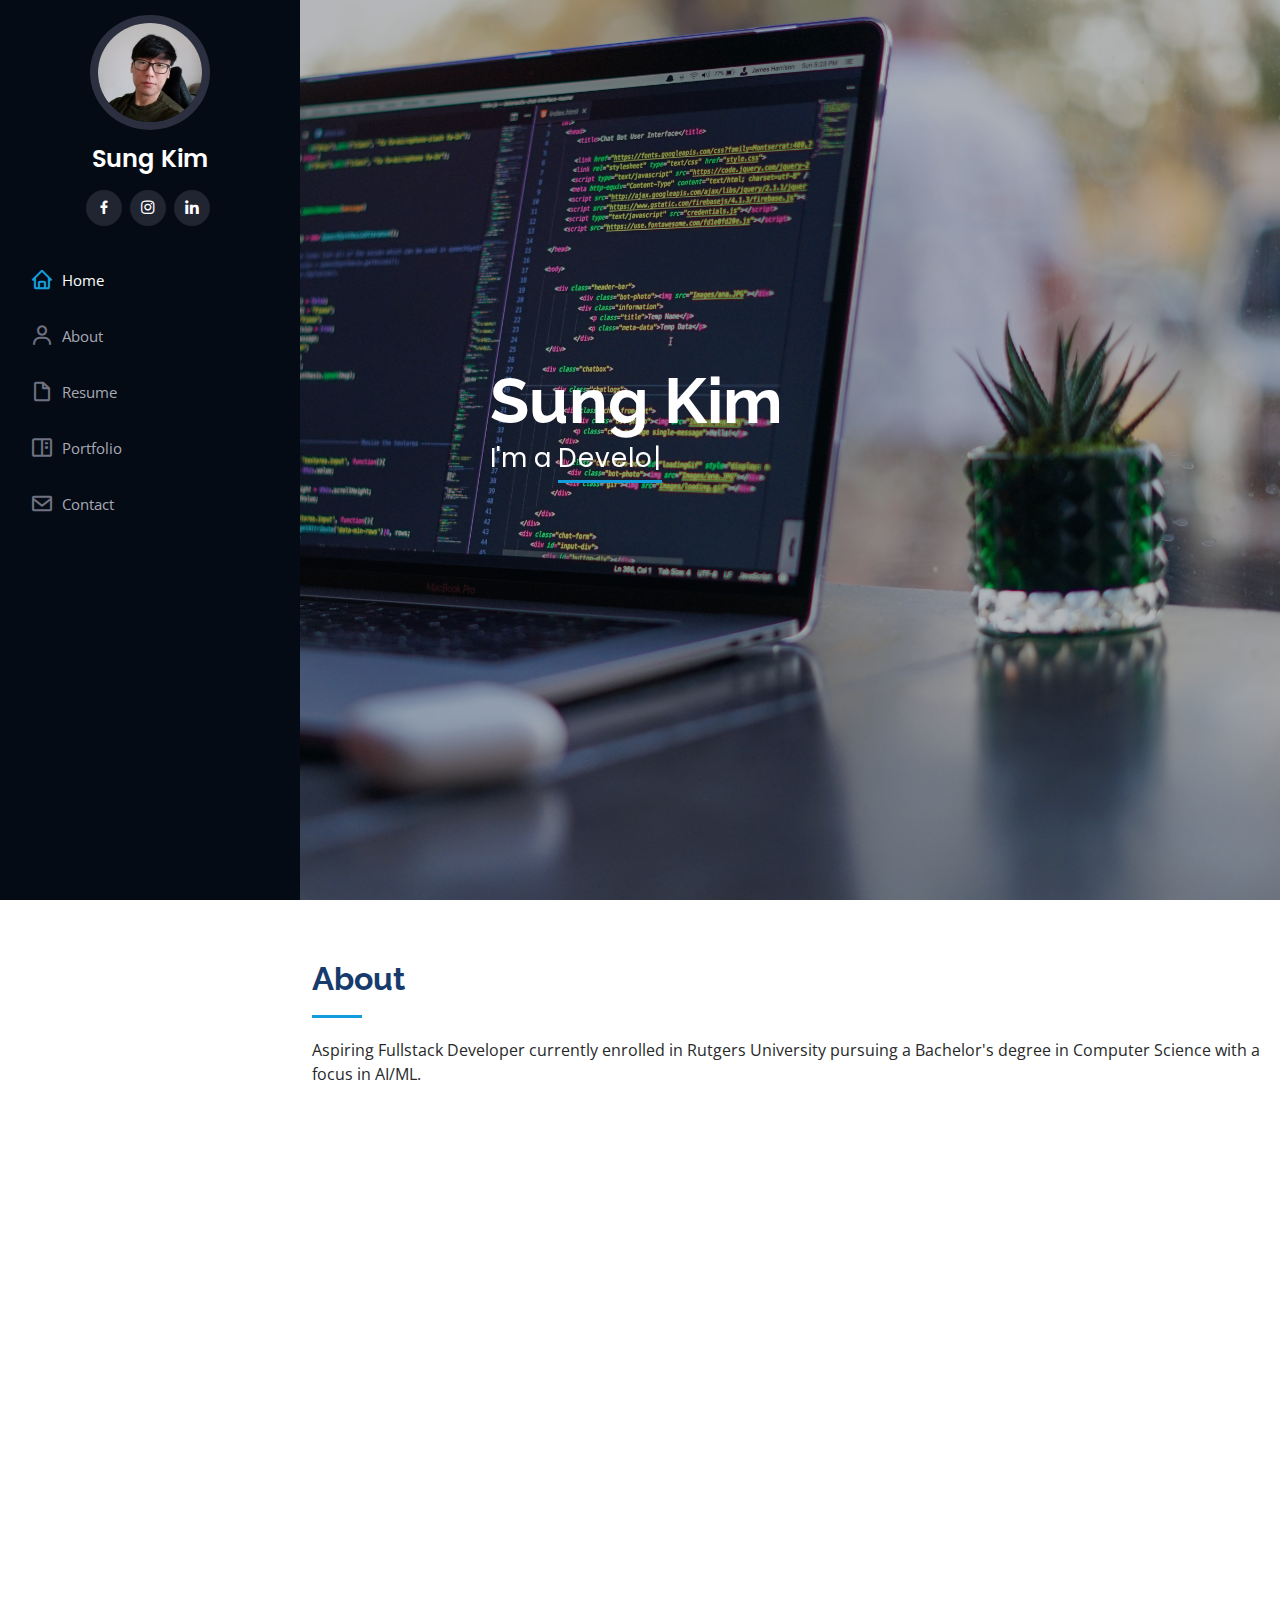
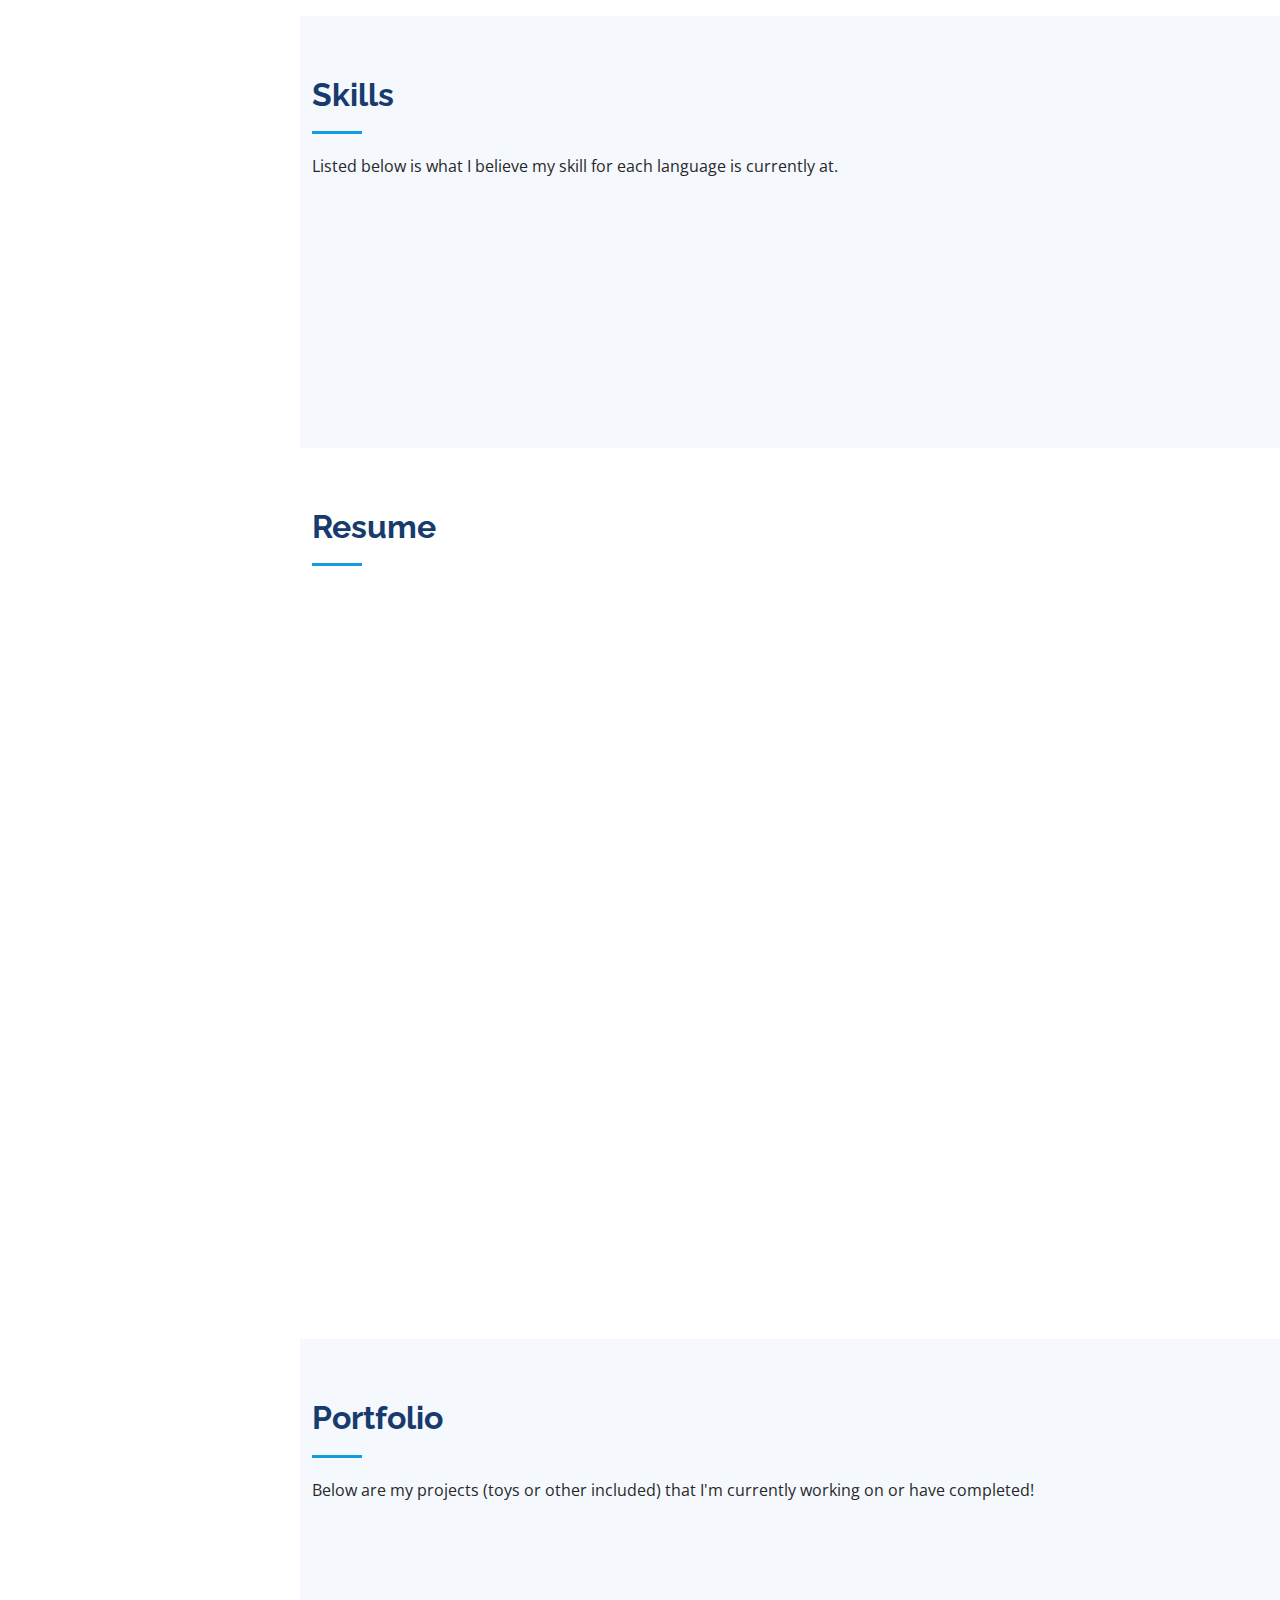
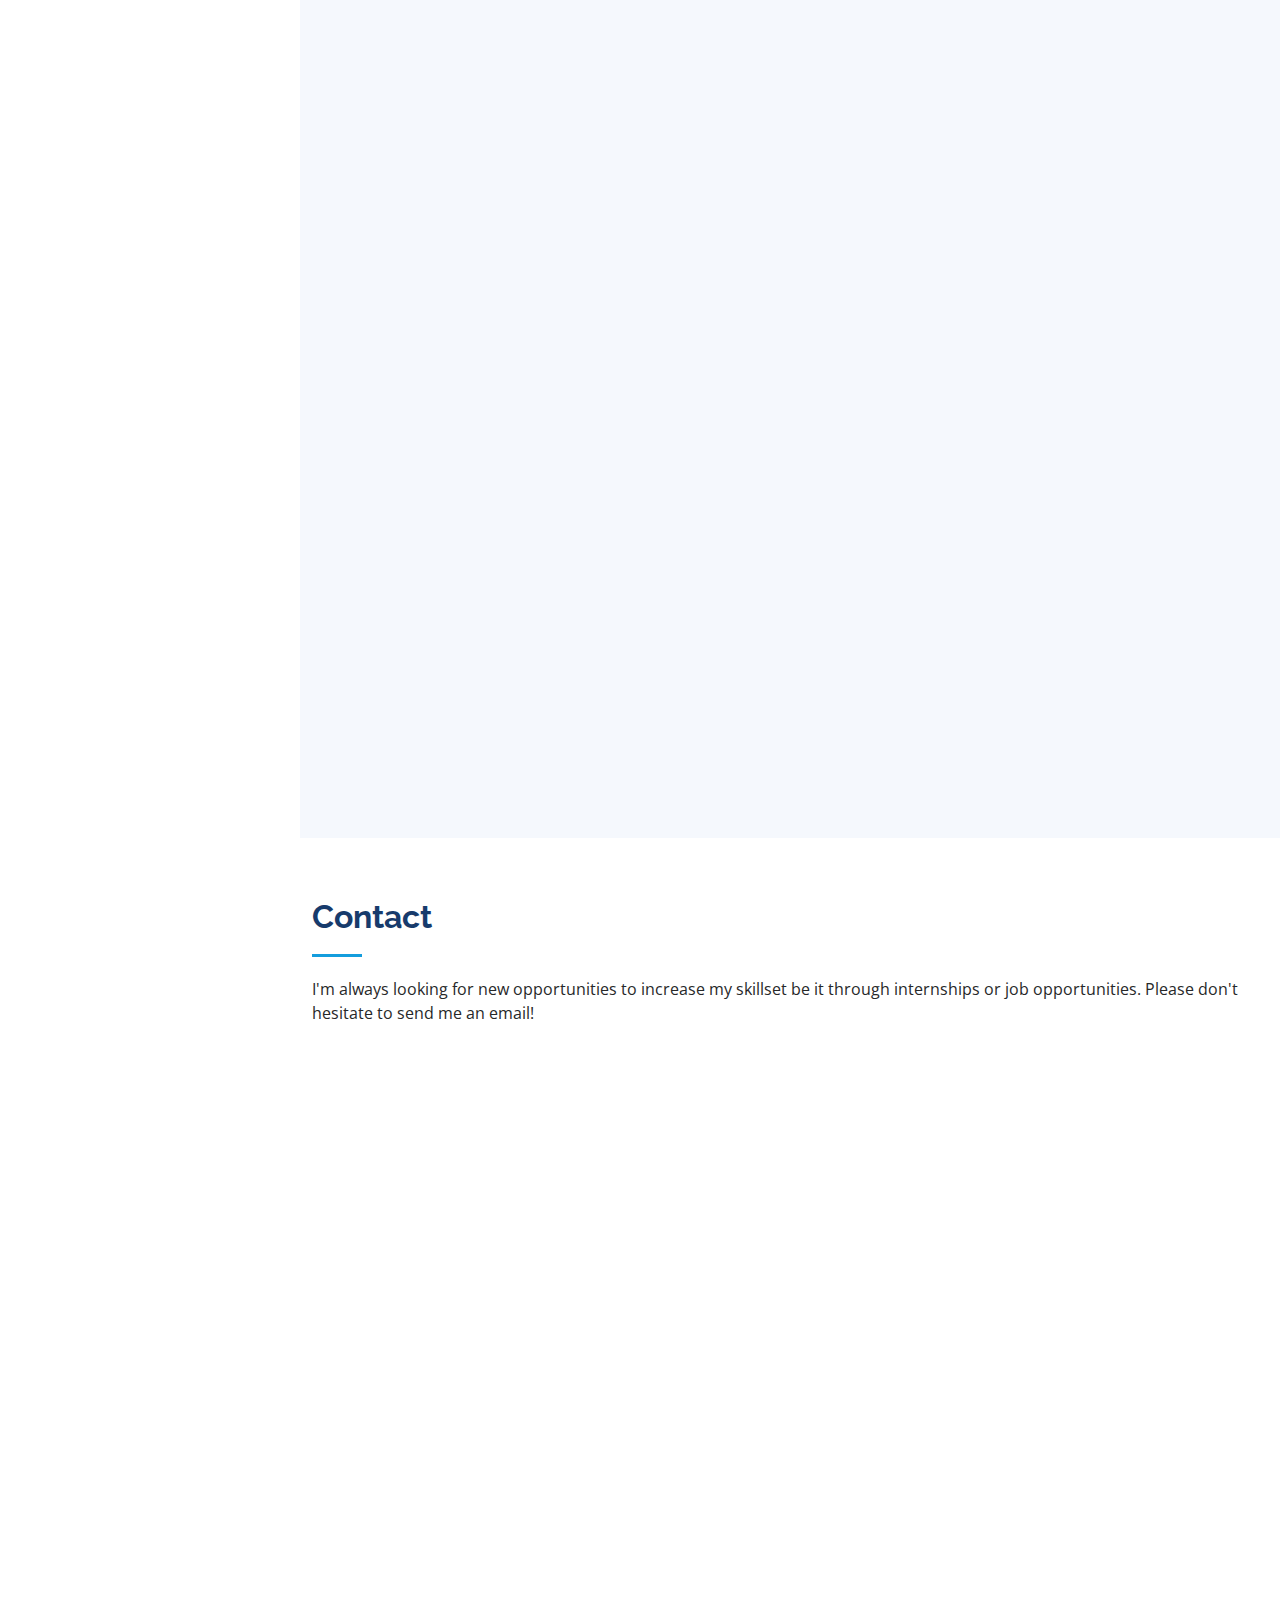
==== commit 1d23fb57: "edit" ====
--- a/index.html
+++ b/index.html
@@ -69,7 +69,7 @@
   <section id="hero" class="d-flex flex-column justify-content-center align-items-center">
     <div class="hero-container" data-aos="fade-in">
       <h1>Sung Kim</h1>
-      <p>I'm a<span class="typed" data-typed-items="Developer, Designer, Freelancer"></span></p>
+      <p>I'm a <span class="typed" data-typed-items="Developer, Designer, Freelancer"></span></p>
     </div>
   </section><!-- End Hero -->
 
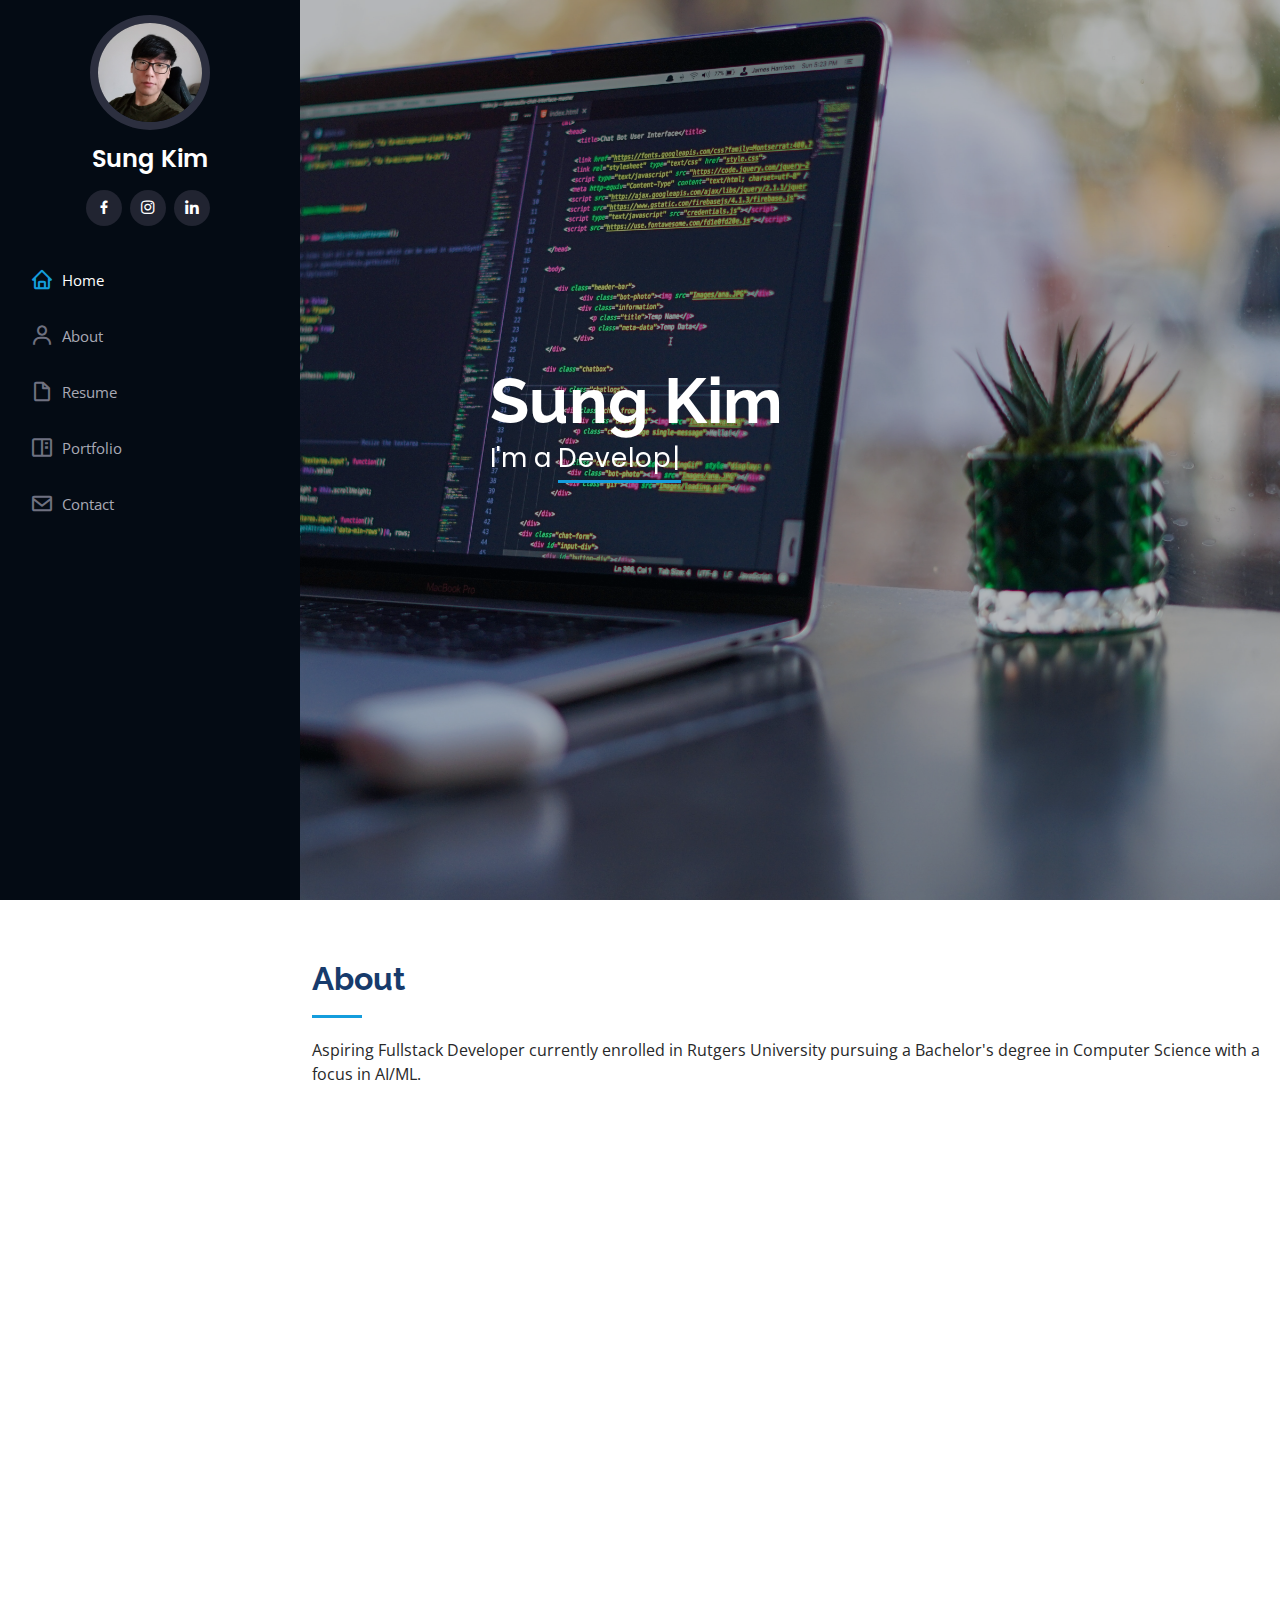
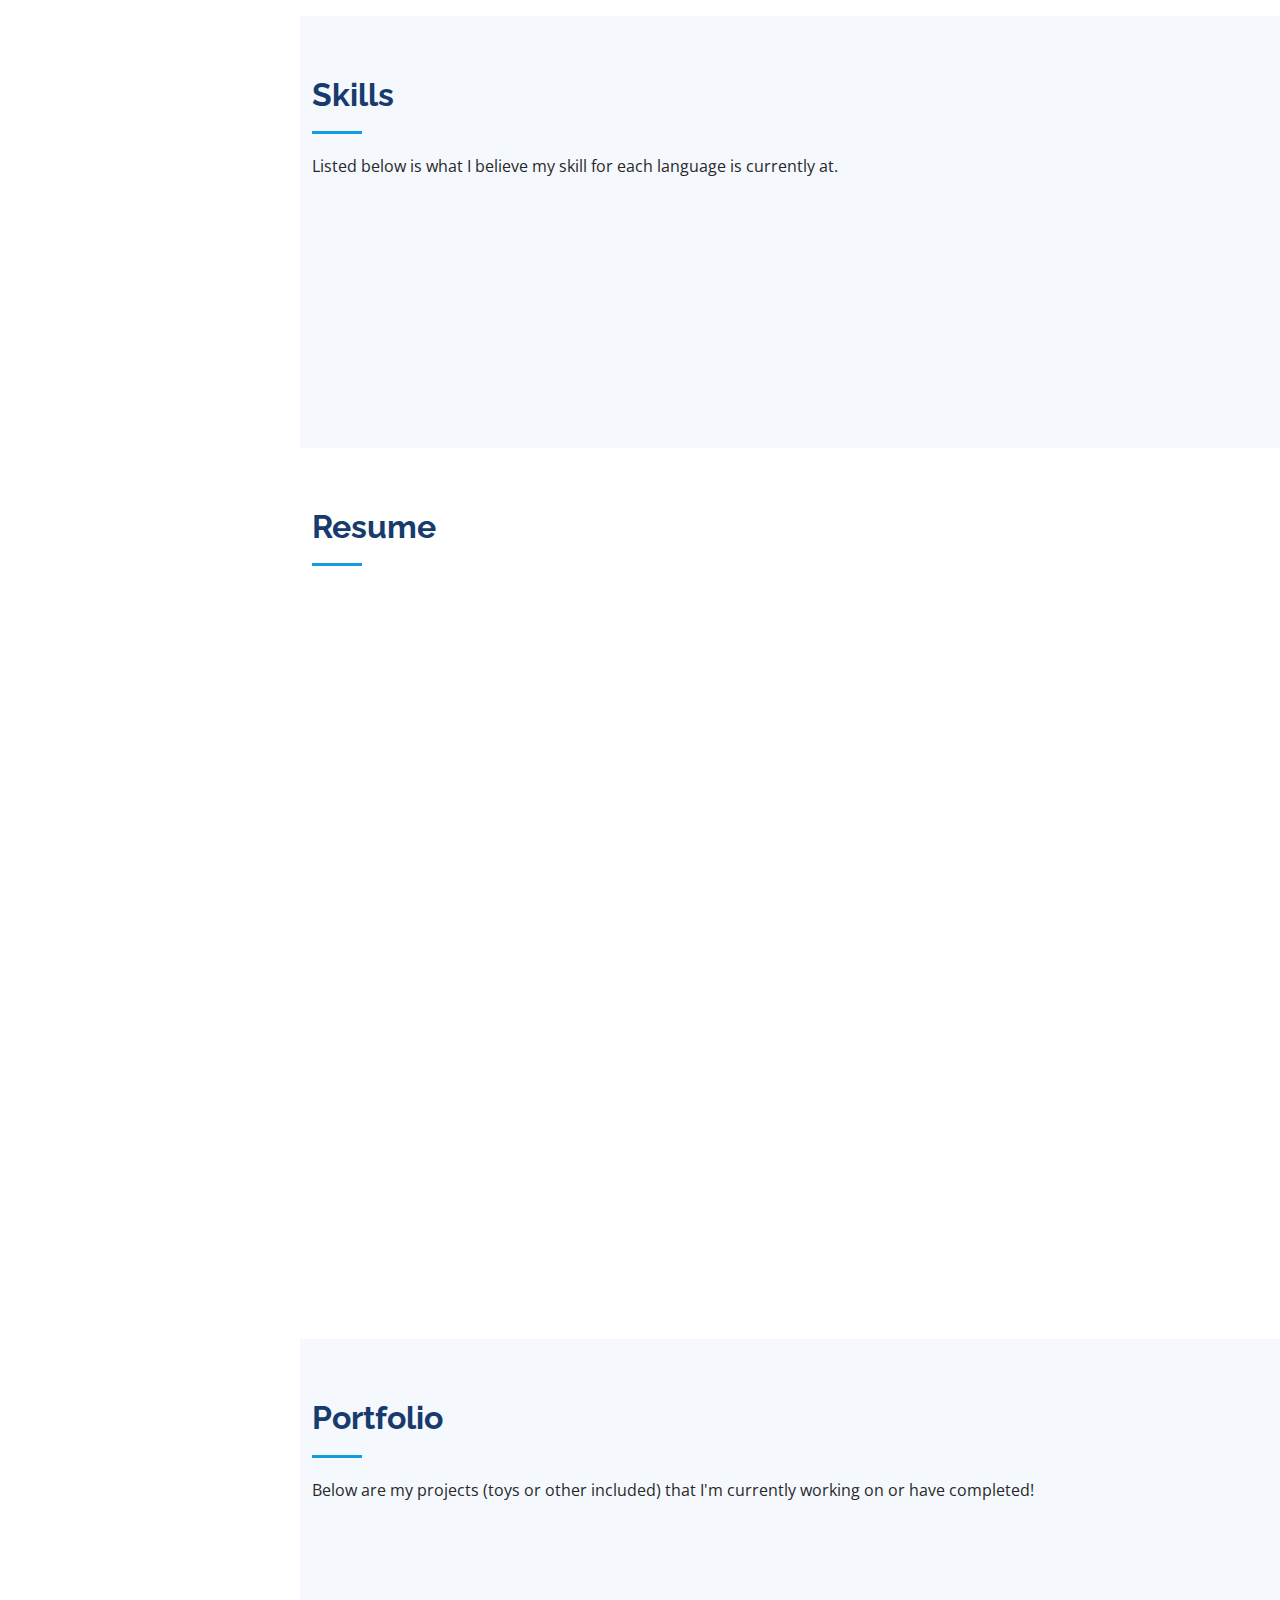
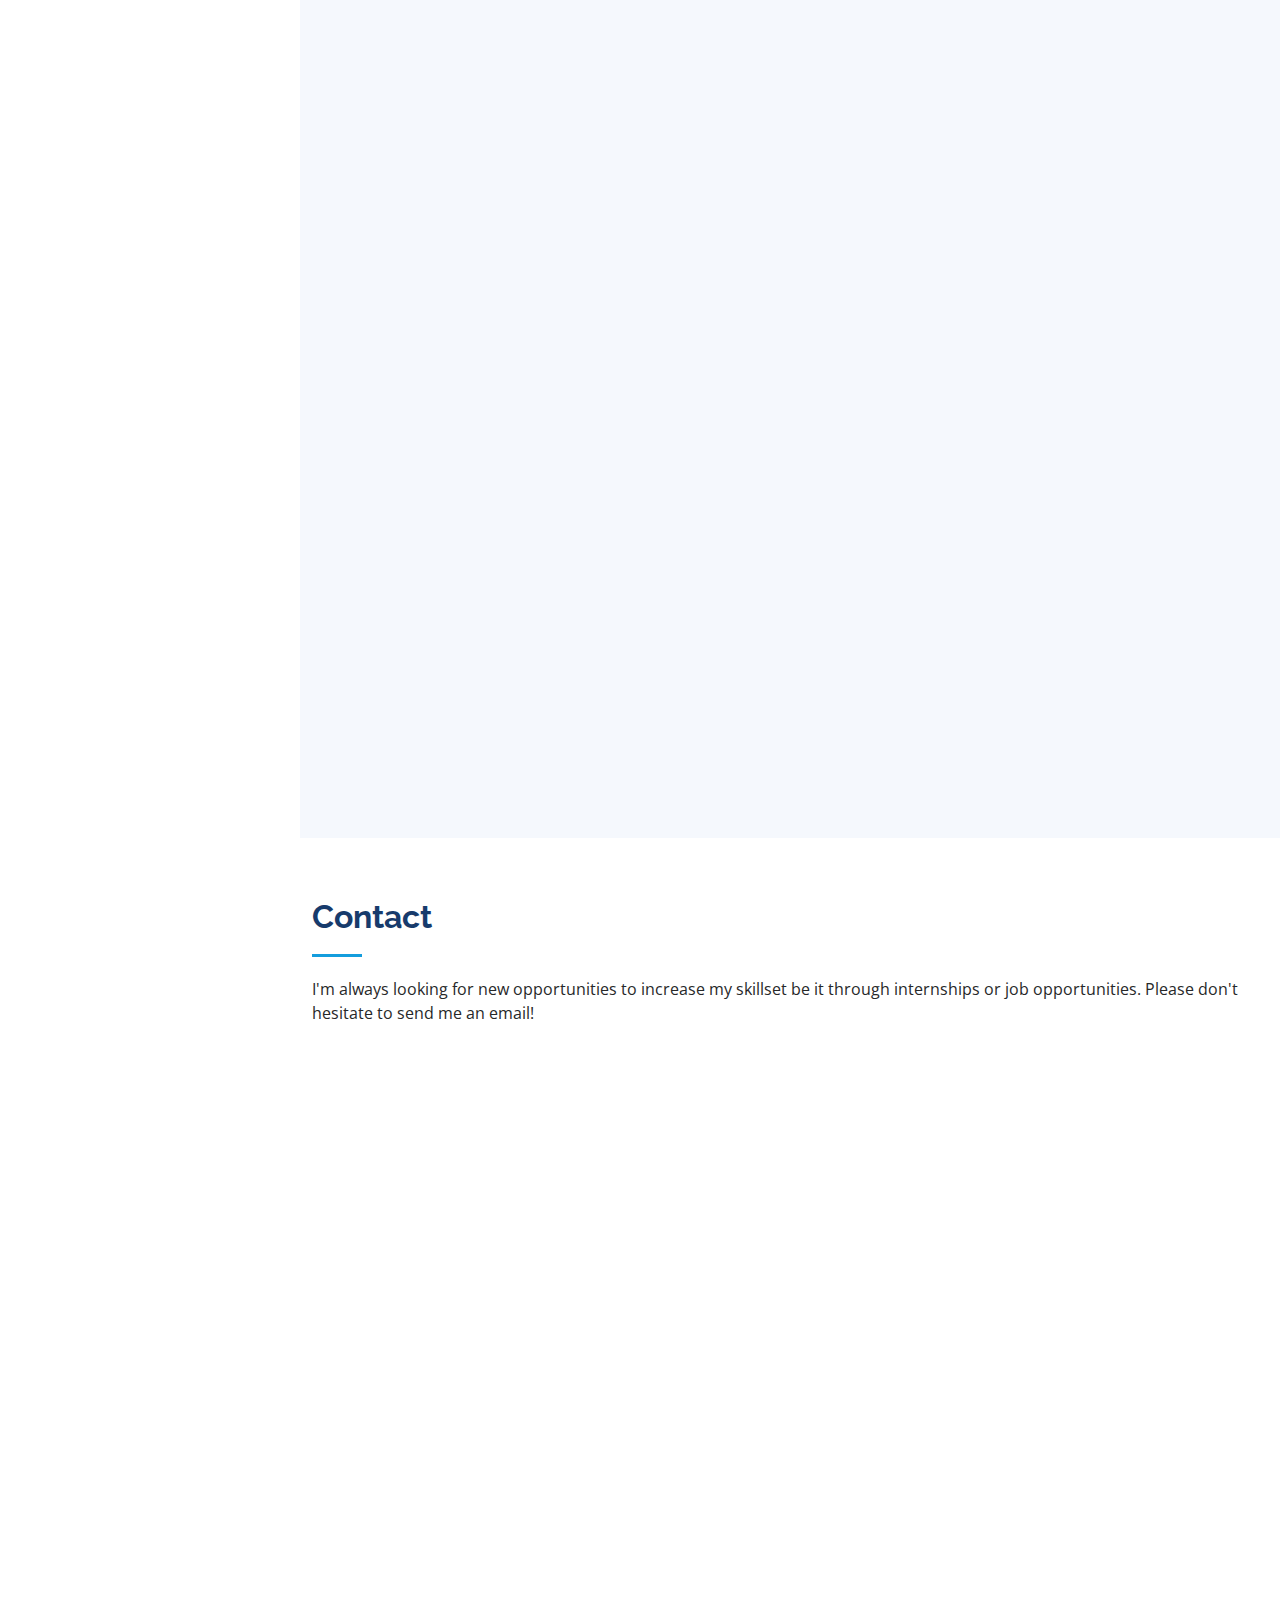
==== commit e264f131: "edit" ====
--- a/index.html
+++ b/index.html
@@ -69,7 +69,7 @@
   <section id="hero" class="d-flex flex-column justify-content-center align-items-center">
     <div class="hero-container" data-aos="fade-in">
       <h1>Sung Kim</h1>
-      <p>I'm a <span class="typed" data-typed-items="Developer, Designer, Freelancer"></span></p>
+      <p>I'm a <span class="typed" data-typed-items=" Developer, Designer, Freelancer"></span></p>
     </div>
   </section><!-- End Hero -->
 
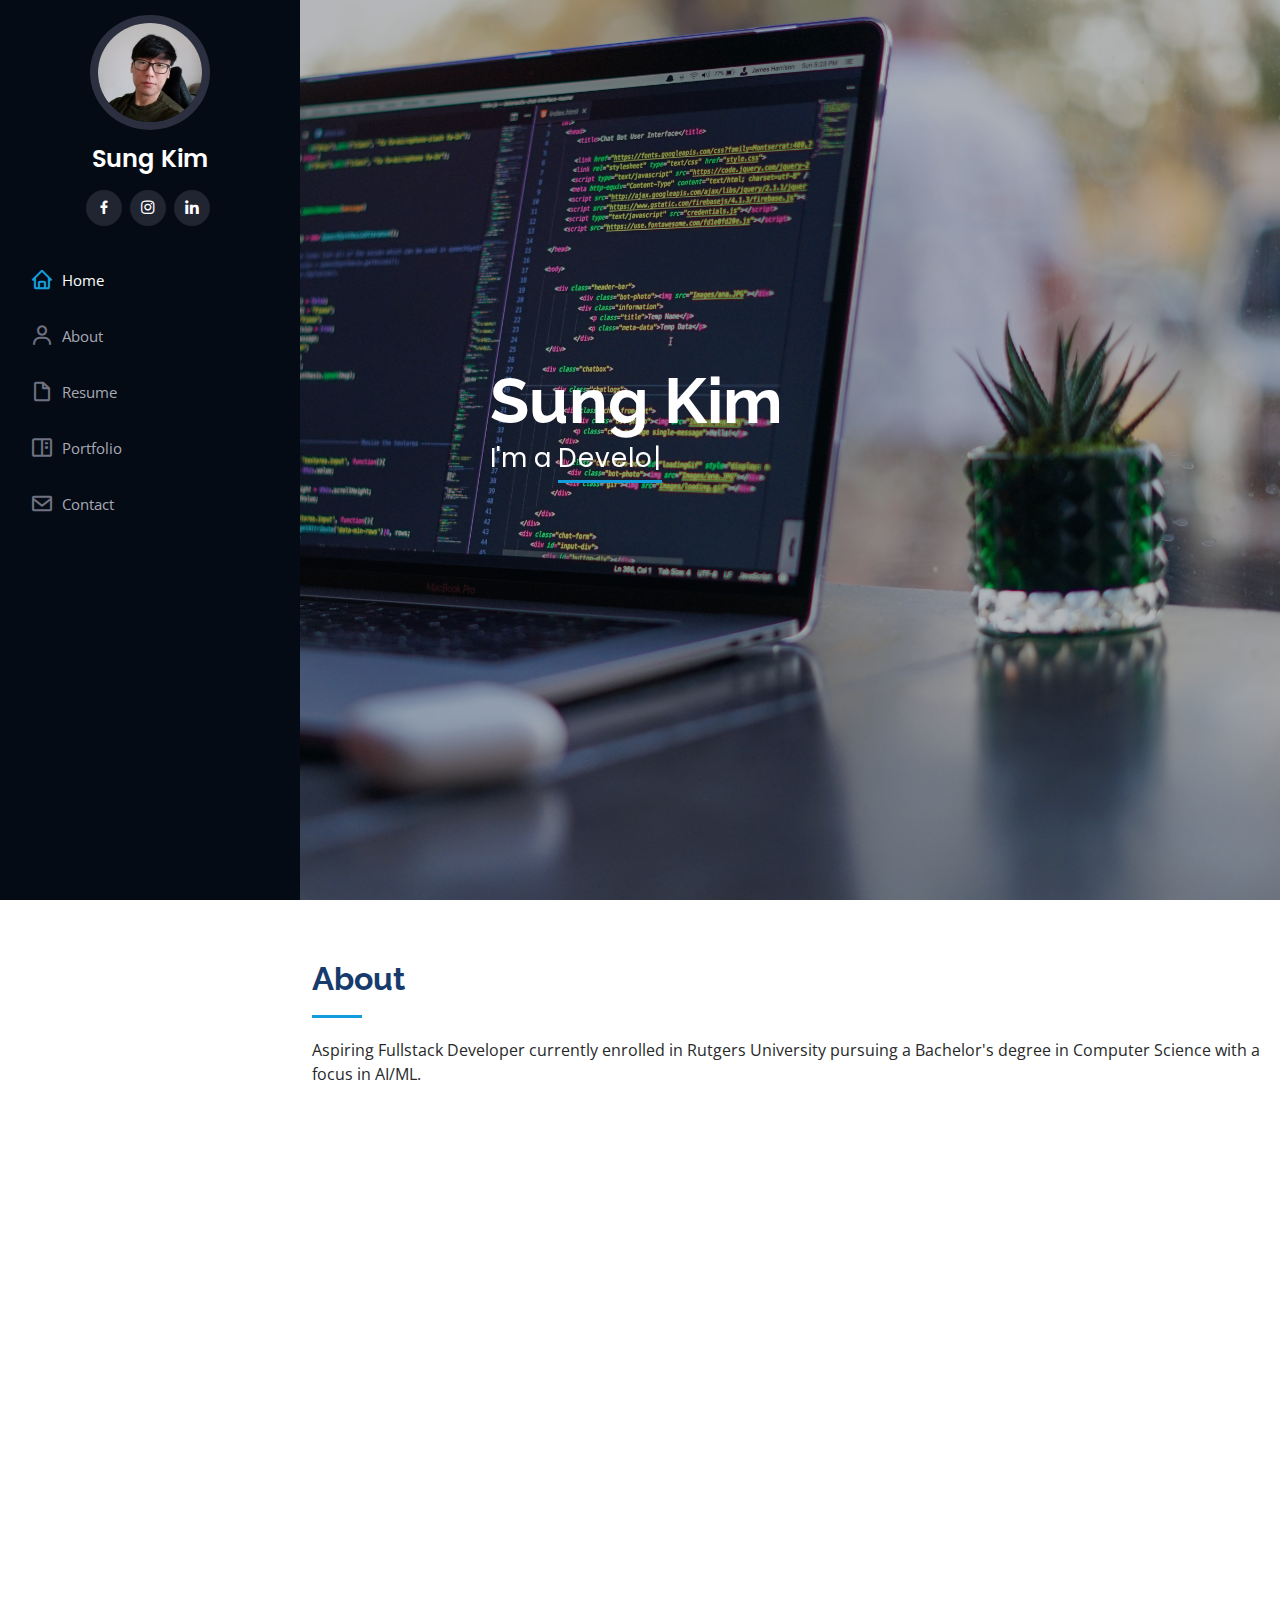
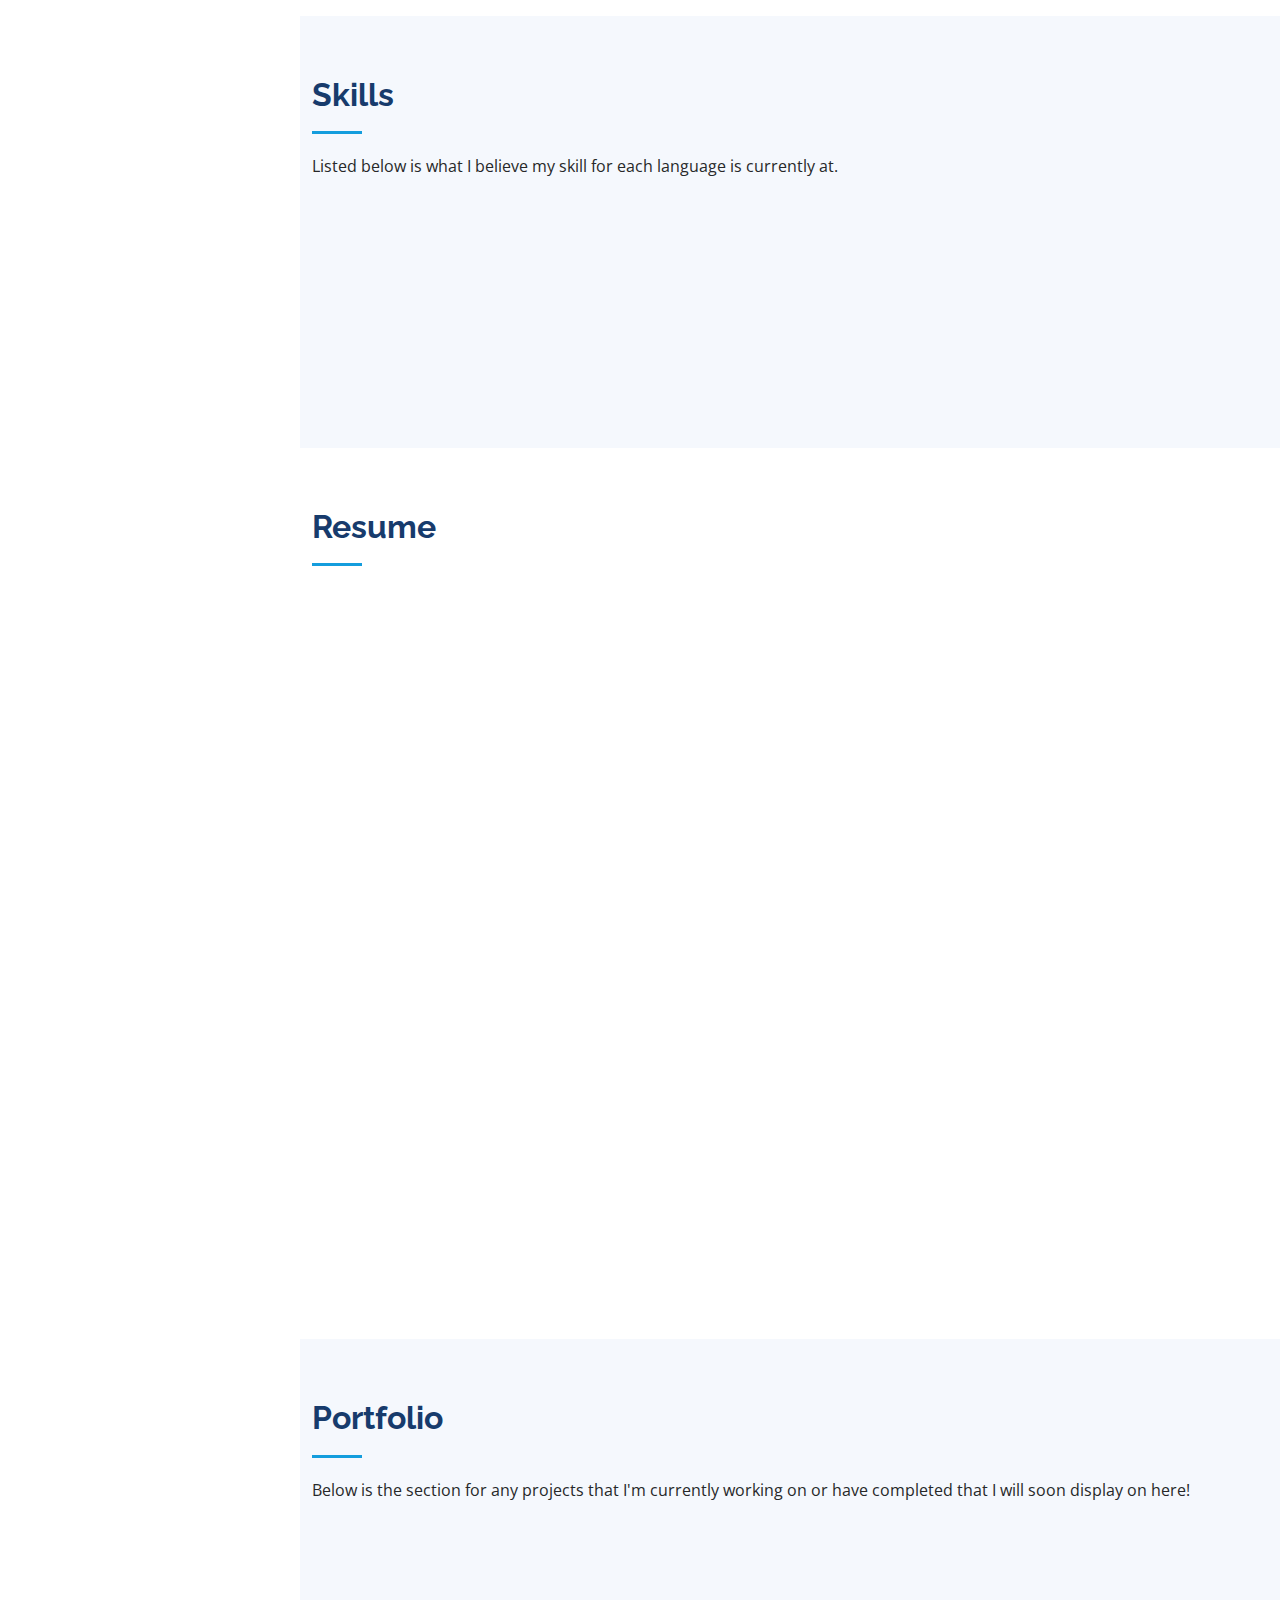
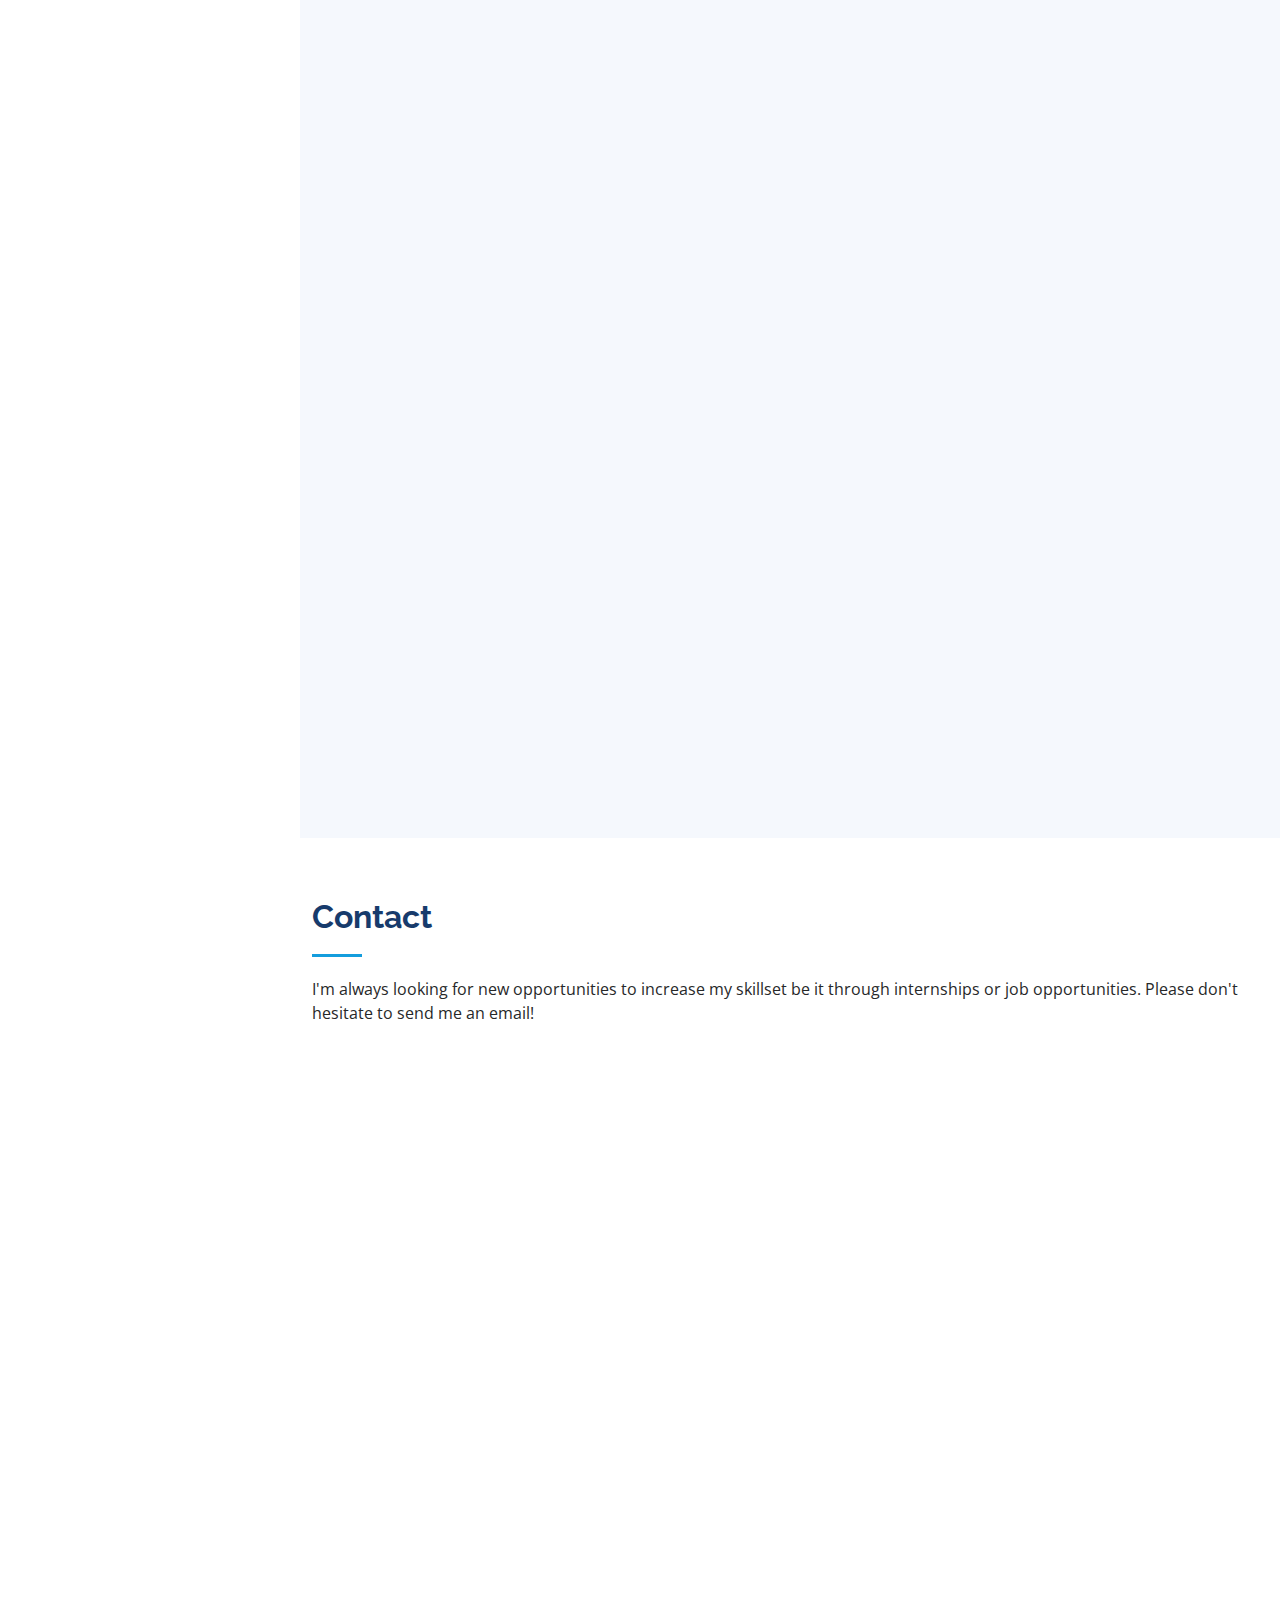
==== commit 89877007: "edits" ====
--- a/index.html
+++ b/index.html
@@ -316,7 +316,7 @@
 
         <div class="section-title">
           <h2>Portfolio</h2>
-          <p>Below are my projects (toys or other included) that I'm currently working on or have completed!</p>
+          <p>Below is the section for any projects that I'm currently working on or have completed that I will soon display on here!</p>
         </div>
 
         <div class="row" data-aos="fade-up">
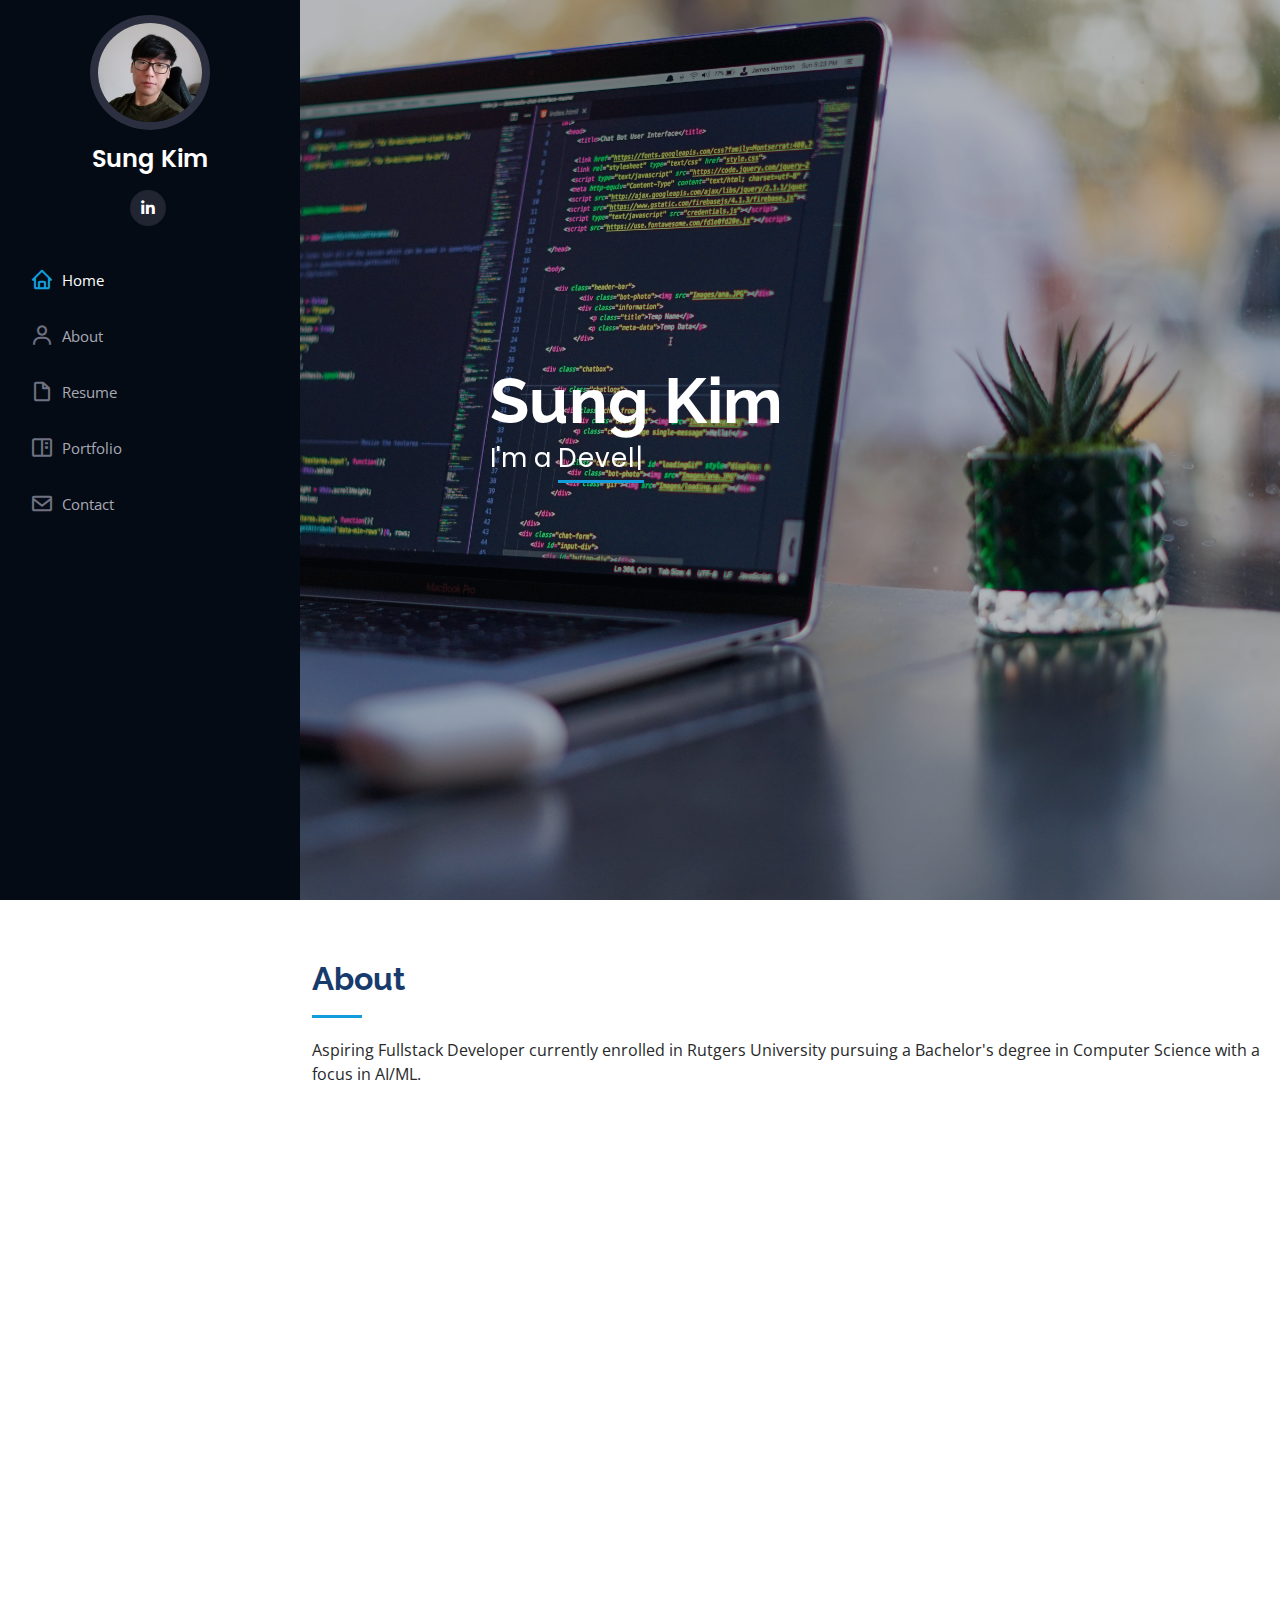
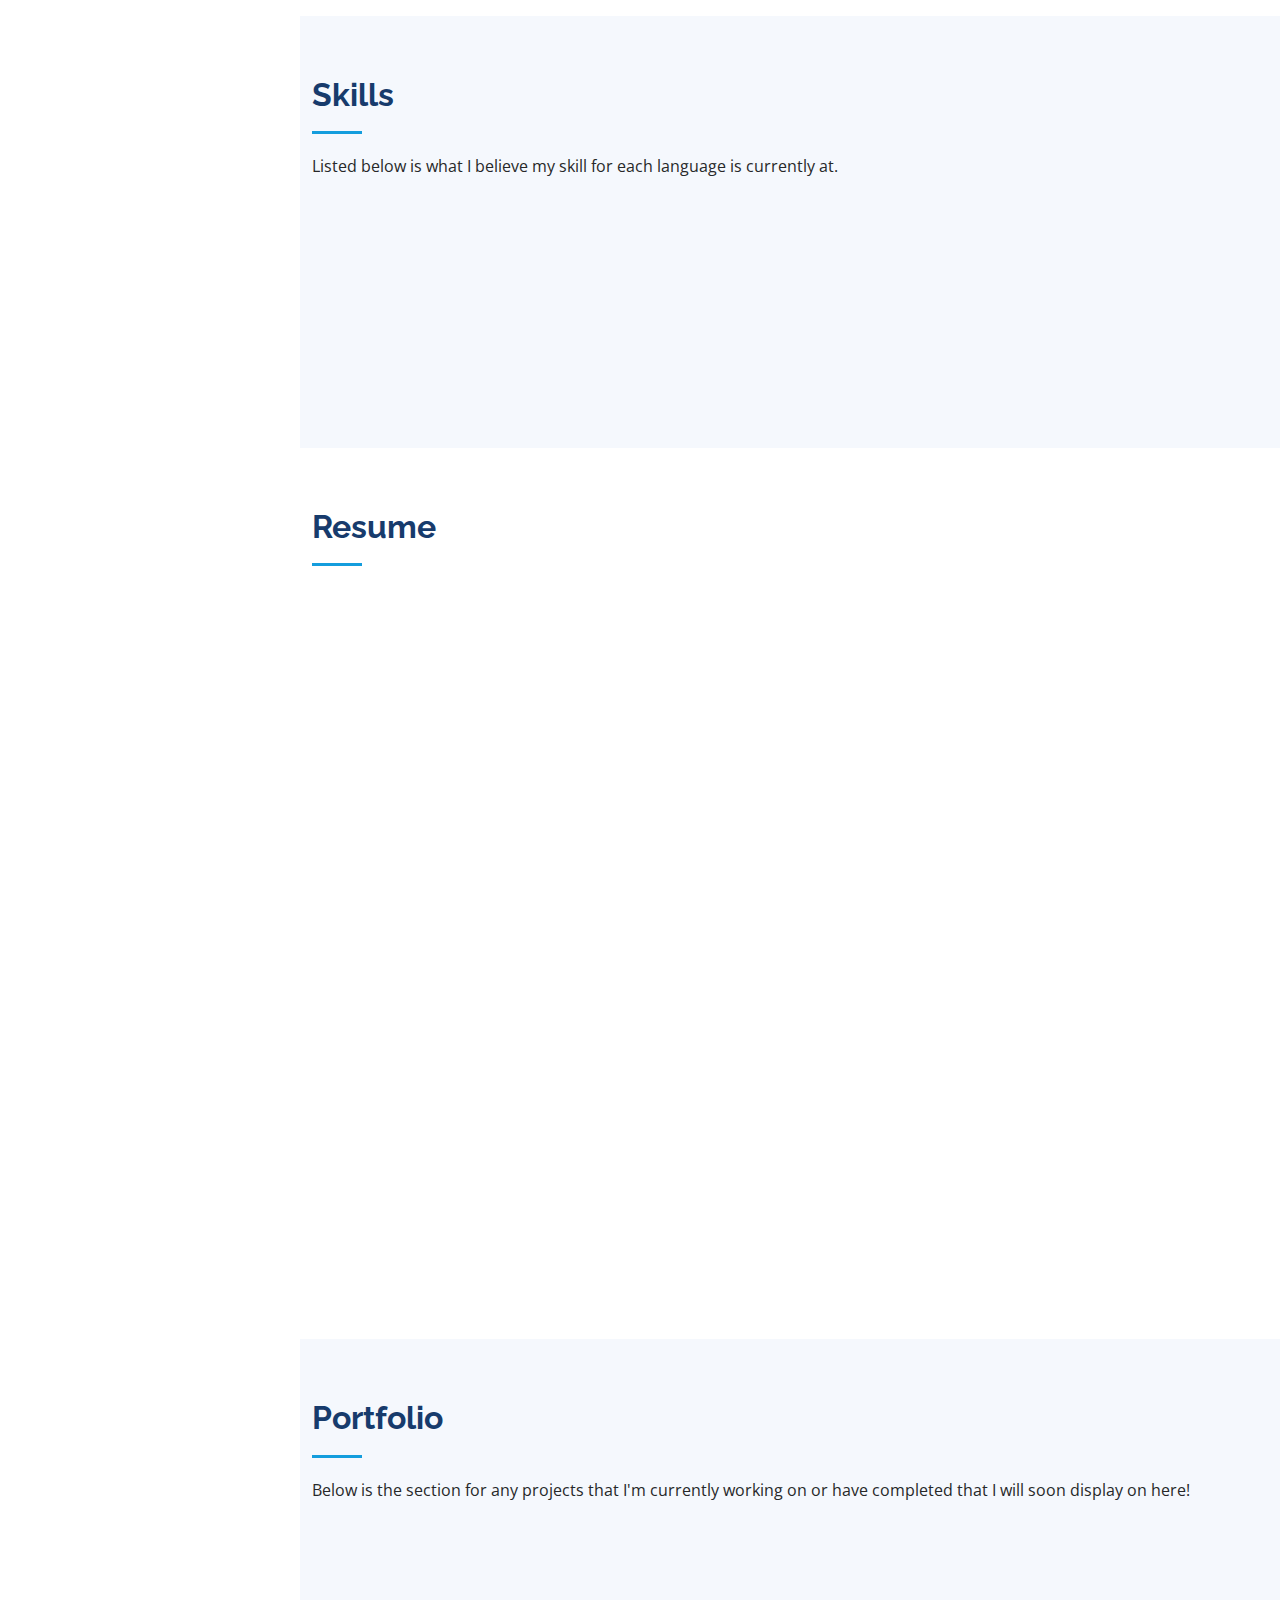
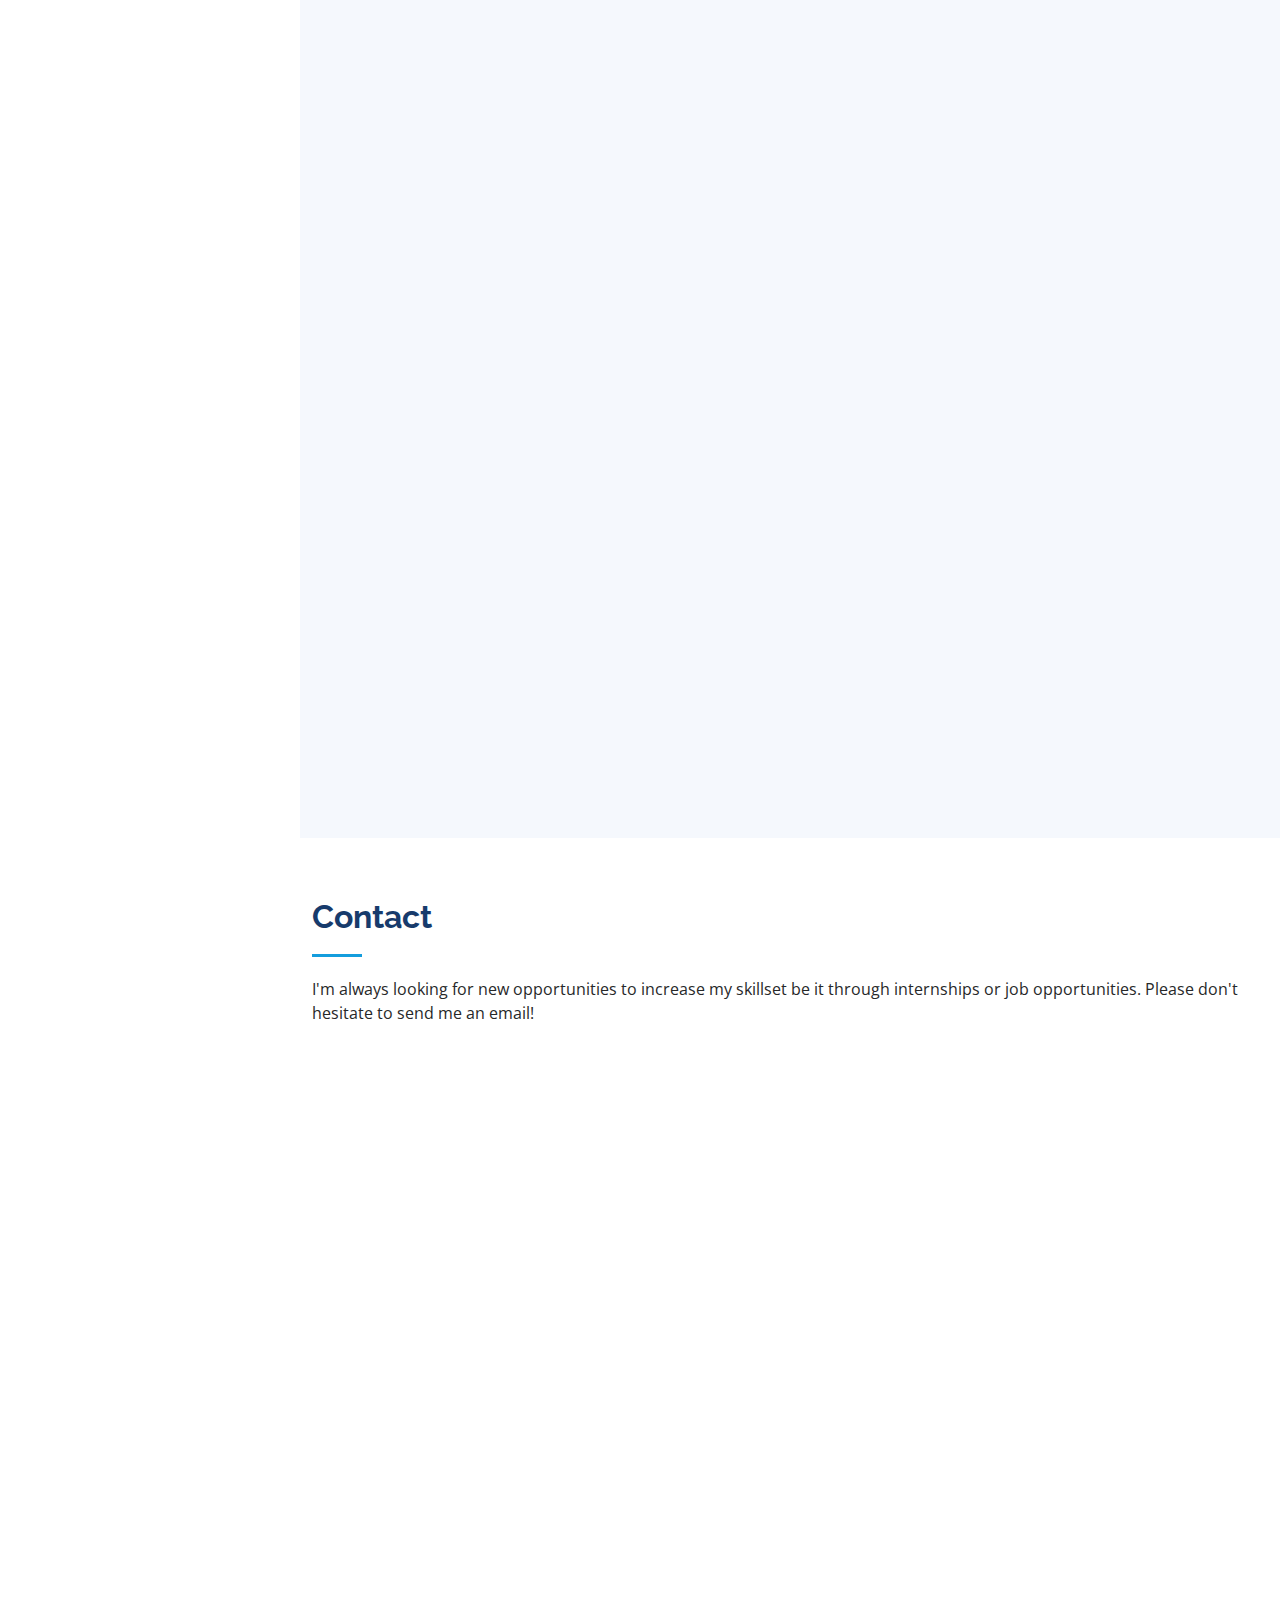
==== commit 0f3acb56: "removed fb and instagram links" ====
--- a/index.html
+++ b/index.html
@@ -42,8 +42,8 @@
         <h1 class="text-light"><a href="index.html">Sung Kim</a></h1>
         <div class="social-links mt-3 text-center">
           <!-- <a href="#" class="twitter"><i class="bx bxl-twitter"></i></a> -->
-          <a href="https://www.facebook.com/SungKim24/" class="facebook" target="_blank" rel="noopener noreferrer"><i class="bx bxl-facebook"></i></a>
-          <a href="https://www.instagram.com/sungkim96/" class="instagram" target="_blank" rel="noopener noreferrer"><i class="bx bxl-instagram"></i></a>
+          <!-- <a href="https://www.facebook.com/SungKim24/" class="facebook" target="_blank" rel="noopener noreferrer"><i class="bx bxl-facebook"></i></a>
+          <a href="https://www.instagram.com/sungkim96/" class="instagram" target="_blank" rel="noopener noreferrer"><i class="bx bxl-instagram"></i></a> -->
           <!-- <a href="#" class="google-plus"><i class="bx bxl-skype"></i></a> -->
           <a href="https://www.linkedin.com/in/sung-kim-0788b181/" class="linkedin" target="_blank" rel="noopener noreferrer"><i class="bx bxl-linkedin"></i></a>
         </div>
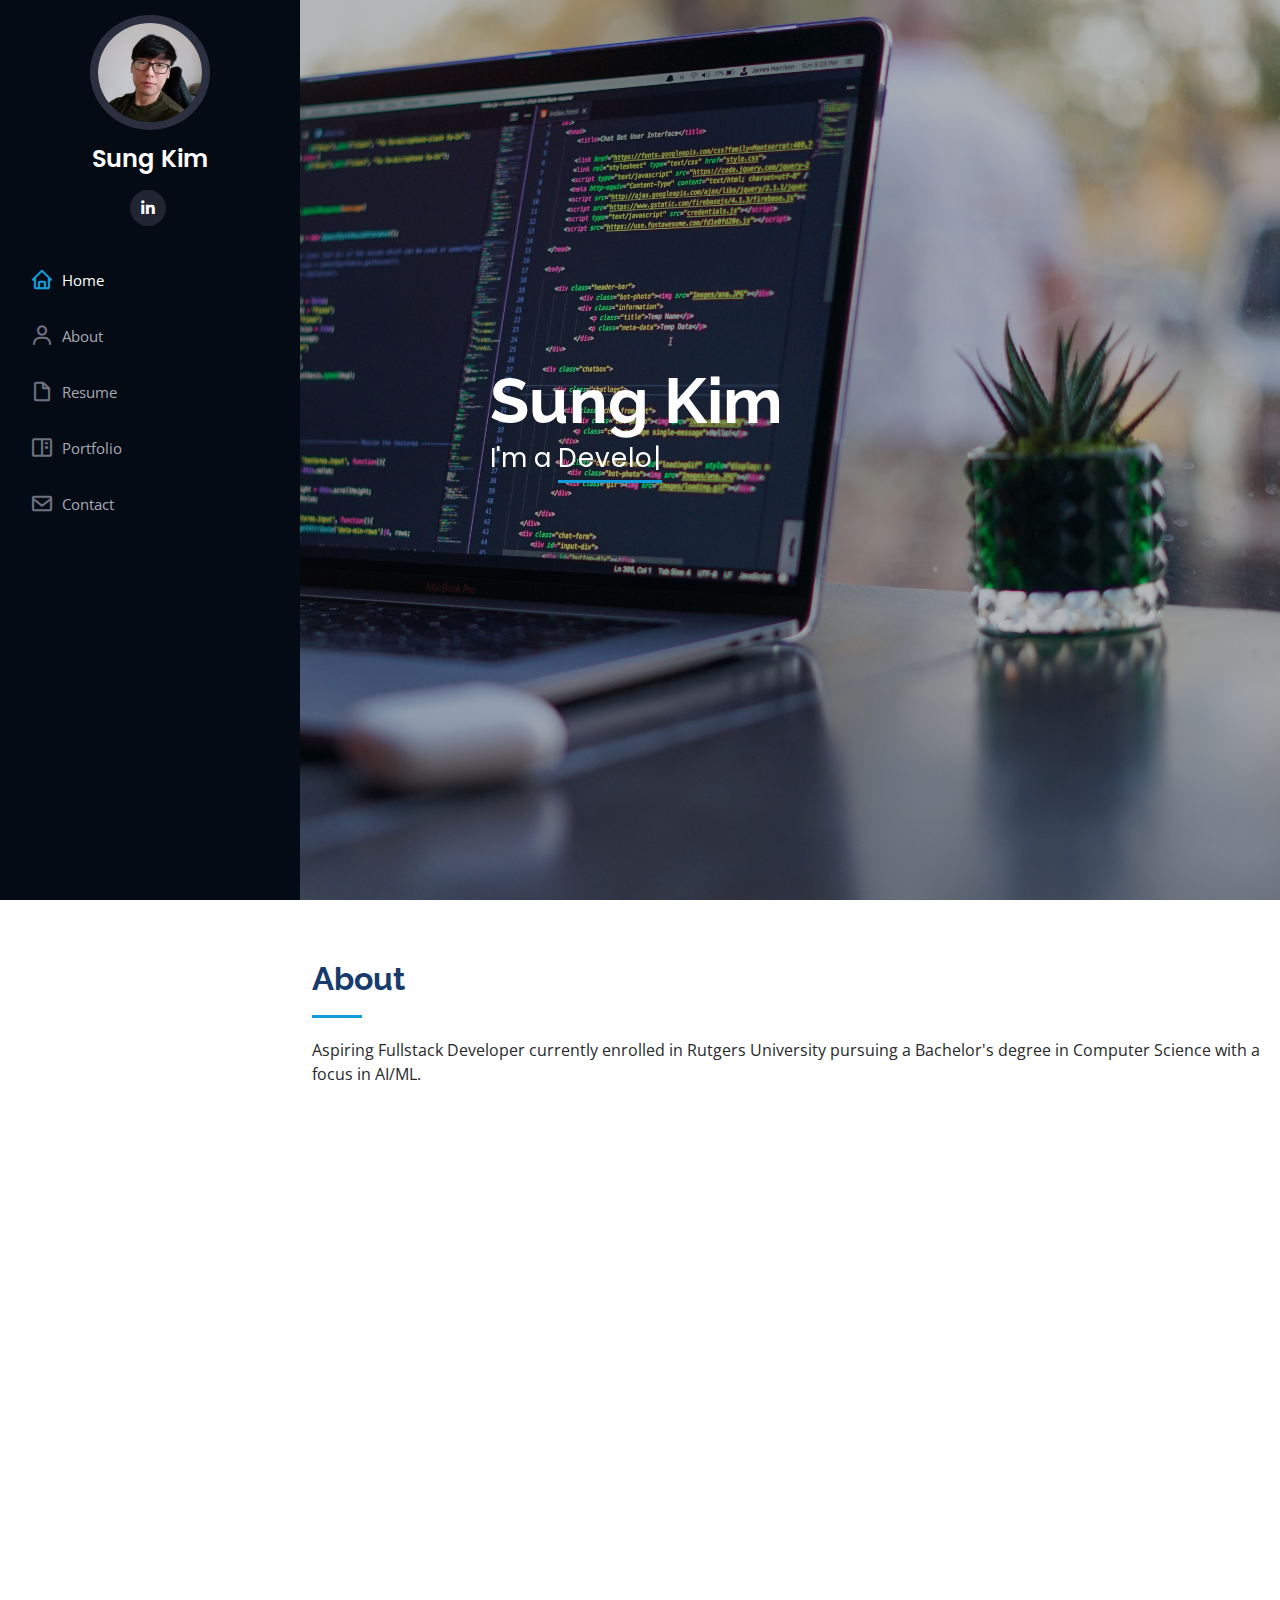
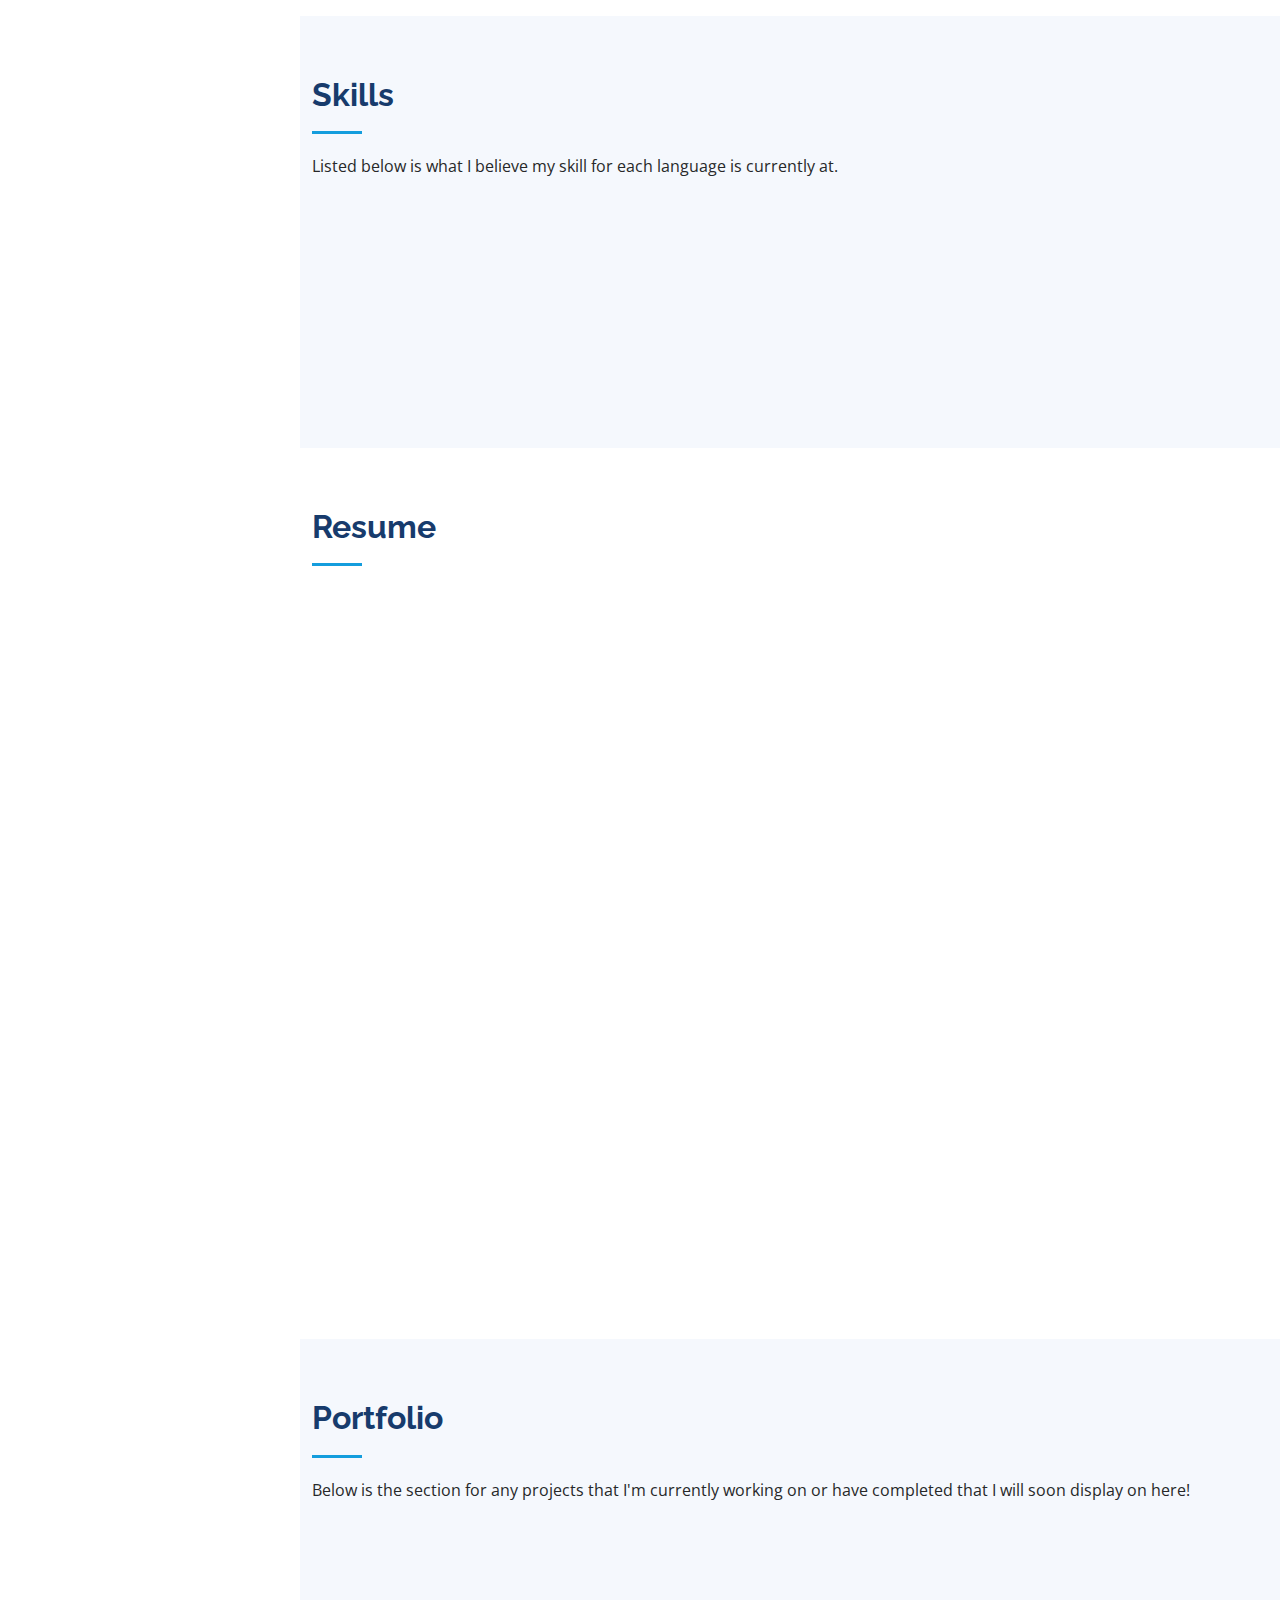
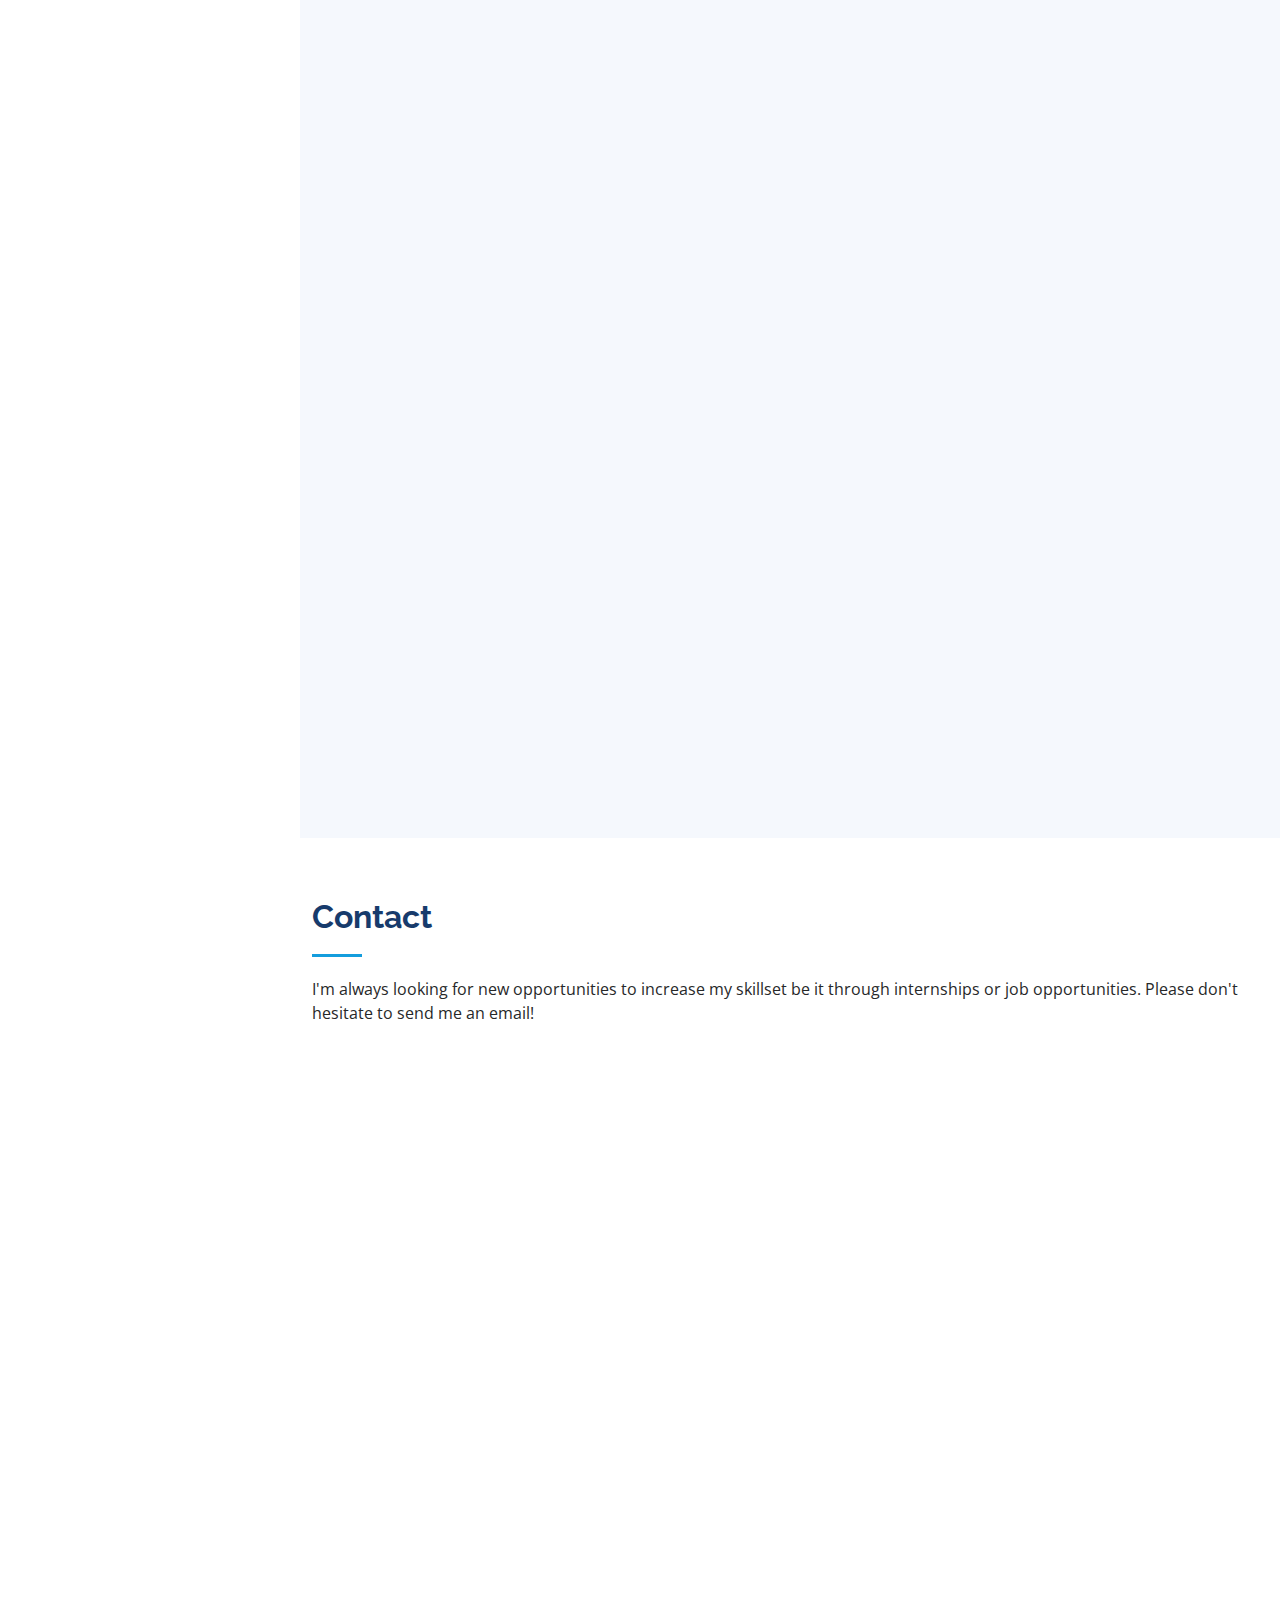
==== commit d06dba8b: "Update icon" ====
--- a/index.html
+++ b/index.html
@@ -10,7 +10,7 @@
   <meta content="" name="keywords">
 
   <!-- Favicons -->
-  <link href="assets/img/favicon.png" rel="icon">
+  <link href="assets/img/favicon.ico" rel="icon">
   <link href="assets/img/apple-touch-icon.png" rel="apple-touch-icon">
 
   <!-- Google Fonts -->
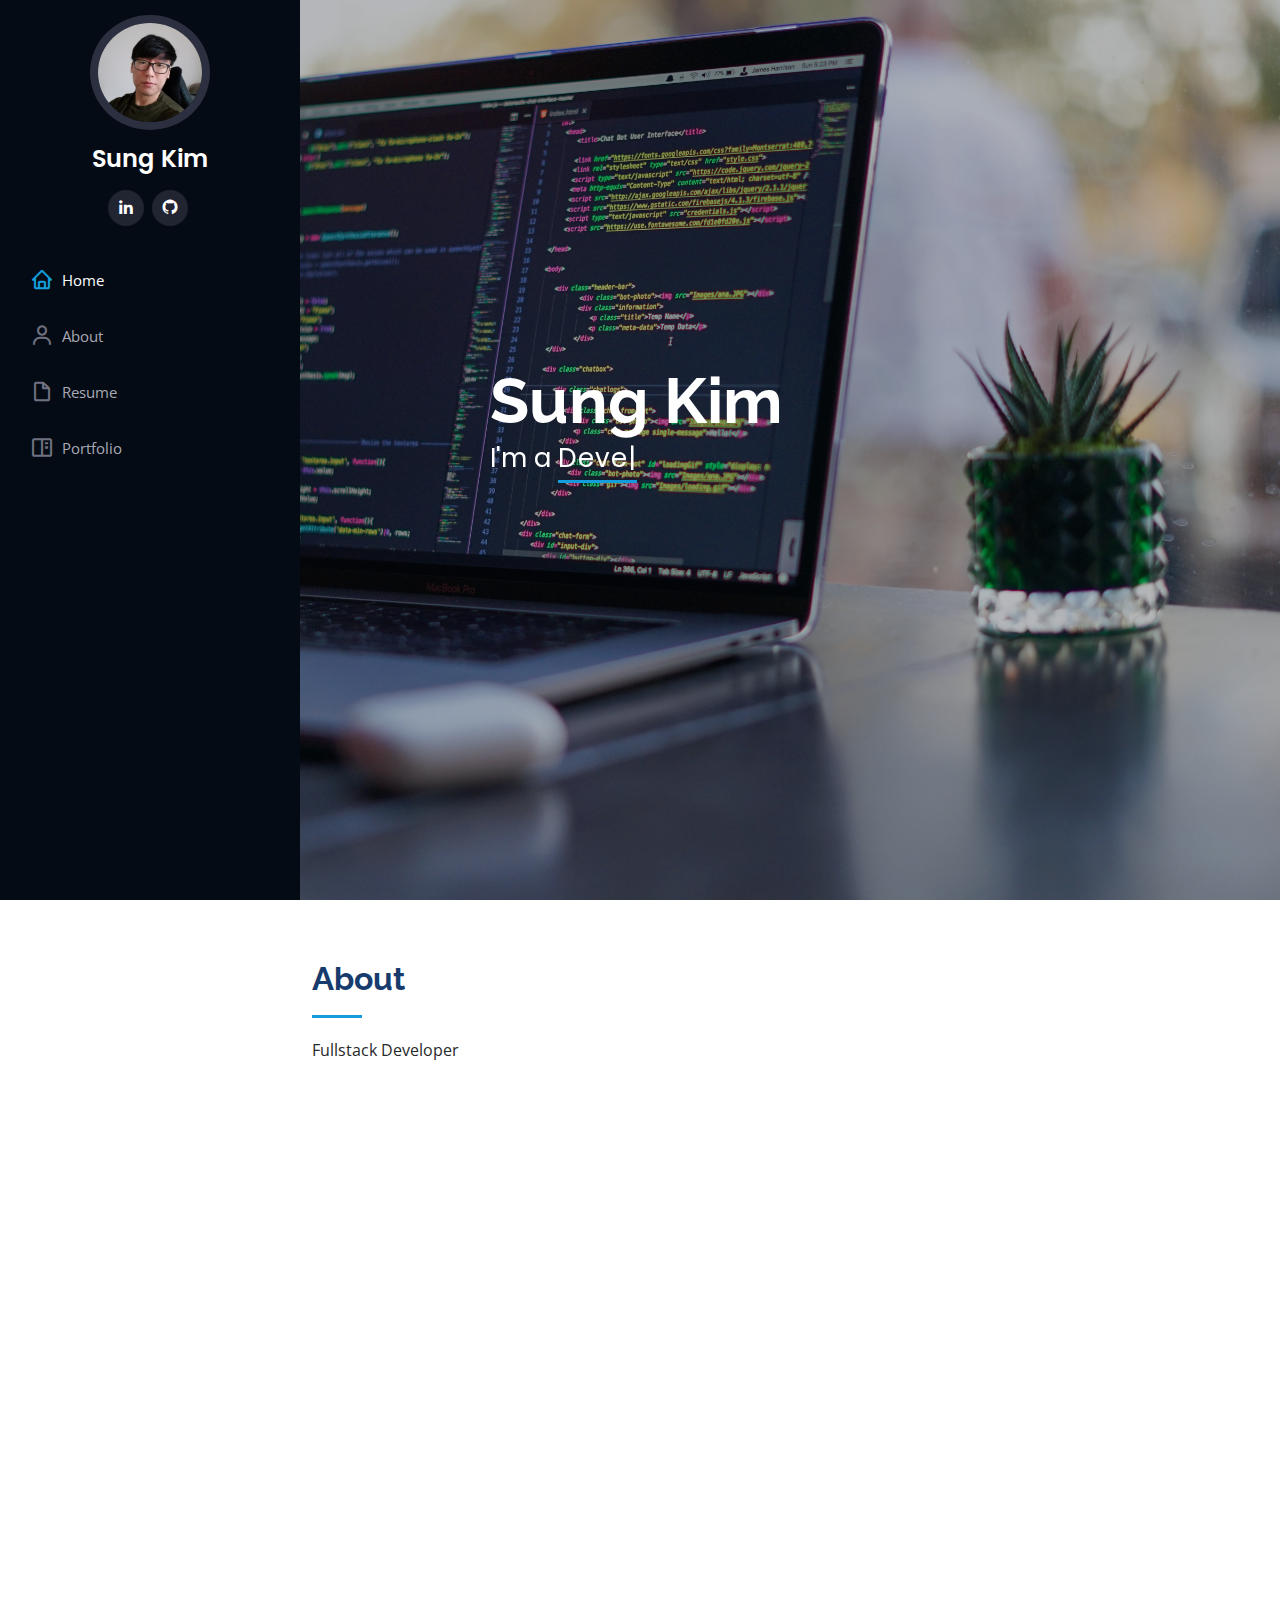
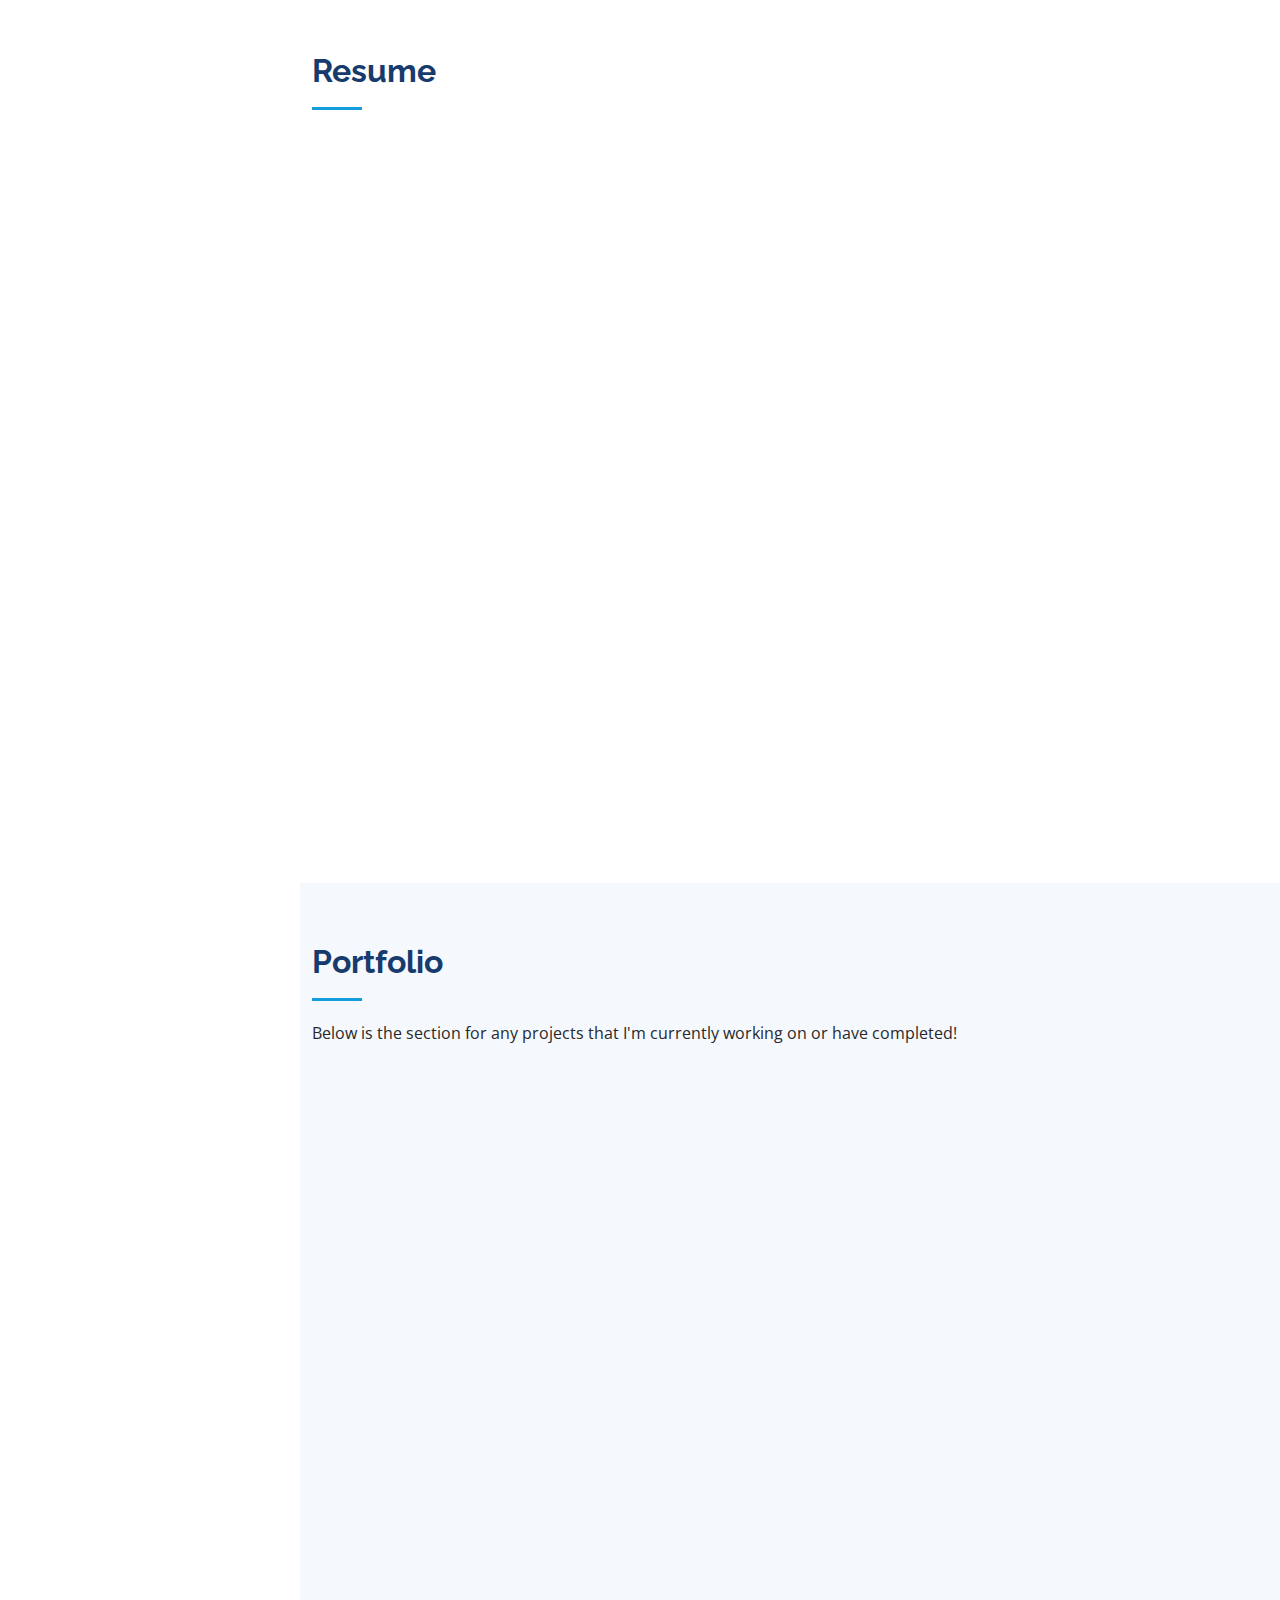
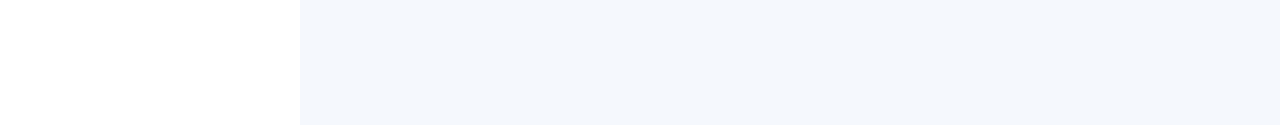
==== commit 89064664: "ADD portfolio details" ====
--- a/index.html
+++ b/index.html
@@ -5,7 +5,7 @@
   <meta charset="utf-8">
   <meta content="width=device-width, initial-scale=1.0" name="viewport">
 
-  <title>sung96kim.github.io</title>
+  <title>Sung's Portfolio Website</title>
   <meta content="" name="description">
   <meta content="" name="keywords">
 
@@ -46,6 +46,7 @@
           <a href="https://www.instagram.com/sungkim96/" class="instagram" target="_blank" rel="noopener noreferrer"><i class="bx bxl-instagram"></i></a> -->
           <!-- <a href="#" class="google-plus"><i class="bx bxl-skype"></i></a> -->
           <a href="https://www.linkedin.com/in/sung-kim-0788b181/" class="linkedin" target="_blank" rel="noopener noreferrer"><i class="bx bxl-linkedin"></i></a>
+          <a href="https://www.github.com/sung96kim" class="github" target="_blank" rel="noopener noreferrer"><i class="bx bxl-github"></i></a>
         </div>
       </div>
 
@@ -56,7 +57,7 @@
           <li><a href="#resume"><i class="bx bx-file-blank"></i> <span>Resume</span></a></li>
           <li><a href="#portfolio"><i class="bx bx-book-content"></i> Portfolio</a></li>
           <!-- <li><a href="#services"><i class="bx bx-server"></i> Services</a></li> -->
-          <li><a href="#contact"><i class="bx bx-envelope"></i> Contact</a></li>
+          <!-- <li><a href="#contact"><i class="bx bx-envelope"></i> Contact</a></li> -->
 
         </ul>
       </nav><!-- .nav-menu -->
@@ -69,7 +70,7 @@
   <section id="hero" class="d-flex flex-column justify-content-center align-items-center">
     <div class="hero-container" data-aos="fade-in">
       <h1>Sung Kim</h1>
-      <p>I'm a <span class="typed" data-typed-items=" Developer, Designer, Freelancer"></span></p>
+      <p>I'm a <span class="typed" data-typed-items=" Developer, Designer"></span></p>
     </div>
   </section><!-- End Hero -->
 
@@ -81,7 +82,7 @@
 
         <div class="section-title">
           <h2>About</h2>
-          <p>Aspiring Fullstack Developer currently enrolled in Rutgers University pursuing a Bachelor's degree in Computer Science with a focus in AI/ML.</p>
+          <p>Fullstack Developer</p>
         </div>
 
         <div class="row">
@@ -89,7 +90,7 @@
             <img src="assets/img/mainprofilepic.jpg" class="img-fluid" alt="">
           </div>
           <div class="col-lg-8 pt-4 pt-lg-0 content" data-aos="fade-left">
-            <h3>Currently Dabbling in Frontend Developing.</h3>
+            <h3>Fullstack Developer</h3>
             <p class="font-italic">
               
             </p>
@@ -99,7 +100,7 @@
                   <li><i class="icofont-rounded-right"></i> <strong>Birthday:</strong> June 25, 1996</li>
                   <li><i class="icofont-rounded-right"></i> <strong>Website:</strong> sung96kim@github.io</li>
                   <li><i class="icofont-rounded-right"></i> <strong>Phone:</strong> +1 (646) 657 4067</li>
-                  <li><i class="icofont-rounded-right"></i> <strong>City:</strong> City : New Jersey, USA</li>
+                  <li><i class="icofont-rounded-right"></i> <strong>City:</strong> New Jersey, USA</li>
                 </ul>
               </div>
               <div class="col-lg-6">
@@ -171,10 +172,11 @@
         </div>
 
       </div>
-    </section> End Facts Section -->
+    </section>  -->
+    <!-- End Facts Section -->
 
     <!-- ======= Skills Section ======= -->
-    <section id="skills" class="skills section-bg">
+    <!-- <section id="skills" class="skills section-bg">
       <div class="container">
 
         <div class="section-title">
@@ -239,7 +241,8 @@
         </div>
 
       </div>
-    </section><!-- End Skills Section -->
+    </section> -->
+    <!-- End Skills Section -->
 
     <!-- ======= Resume Section ======= -->
     <section id="resume" class="resume">
@@ -276,7 +279,7 @@
             <div class="resume-item">
               <h4>(In progress) Bachelor of Computer Science</h4>
               <h5>2021 - 2022</h5>
-              <p><em>Rutgers University</em></p>
+              <p><em>Fullstack Academy</em></p>
               <p>Focus in Machine Learning/Artificial Intelligence</p>
               
             </div>
@@ -316,33 +319,33 @@
 
         <div class="section-title">
           <h2>Portfolio</h2>
-          <p>Below is the section for any projects that I'm currently working on or have completed that I will soon display on here!</p>
+          <p>Below is the section for any projects that I'm currently working on or have completed!</p>
         </div>
 
         <div class="row" data-aos="fade-up">
           <div class="col-lg-12 d-flex justify-content-center">
             <ul id="portfolio-flters">
               <li data-filter="*" class="filter-active">All</li>
-              <li data-filter=".filter-app">App</li>
-              <li data-filter=".filter-card">Card</li>
-              <li data-filter=".filter-web">Web</li>
+              <li data-filter=".filter-app">Apps</li>
+              <li data-filter=".filter-games">Games</li>
+              <!-- <li data-filter=".filter-web">WebApp</li> -->
             </ul>
           </div>
         </div>
 
         <div class="row portfolio-container" data-aos="fade-up" data-aos-delay="100">
 
-          <div class="col-lg-4 col-md-6 portfolio-item filter-app">
-            <div class="portfolio-wrap">
-              <img src="assets/img/portfolio/portfolio-1.jpg" class="img-fluid" alt="">
-              <div class="portfolio-links">
-                <a href="assets/img/portfolio/portfolio-1.jpg" data-gall="portfolioGallery" class="venobox" title="App 1"><i class="bx bx-plus"></i></a>
-                <a href="portfolio-details.html" title="More Details"><i class="bx bx-link"></i></a>
-              </div>
-            </div>
-          </div>
-
-          <div class="col-lg-4 col-md-6 portfolio-item filter-web">
+          <div class="col-lg-4 col-md-6 portfolio-item filter-games">
+            <div class="portfolio-wrap">
+              <img src="assets/img/portfolio/AttackonfullstackBGResized.jpg" class="img-fluid" alt="">
+              <div class="portfolio-links">
+                <a href="assets/img/portfolio/AttackonfullstackBG.jpg" data-gall="portfolioGallery" class="venobox" title="App 1"><i class="bx bx-plus"></i></a>
+                <a href="attackOnFullstack.html" title="More Details"><i class="bx bx-link"></i></a>
+              </div>
+            </div>
+          </div>
+
+          <!-- <div class="col-lg-4 col-md-6 portfolio-item filter-web">
             <div class="portfolio-wrap">
               <img src="assets/img/portfolio/portfolio-2.jpg" class="img-fluid" alt="">
               <div class="portfolio-links">
@@ -350,14 +353,14 @@
                 <a href="portfolio-details.html" title="More Details"><i class="bx bx-link"></i></a>
               </div>
             </div>
-          </div>
+          </div> -->
 
           <div class="col-lg-4 col-md-6 portfolio-item filter-app">
             <div class="portfolio-wrap">
               <img src="assets/img/portfolio/portfolio-3.jpg" class="img-fluid" alt="">
               <div class="portfolio-links">
                 <a href="assets/img/portfolio/portfolio-3.jpg" data-gall="portfolioGallery" class="venobox" title="App 2"><i class="bx bx-plus"></i></a>
-                <a href="portfolio-details.html" title="More Details"><i class="bx bx-link"></i></a>
+                <a href="attackOnFullstack.html" title="More Details"><i class="bx bx-link"></i></a>
               </div>
             </div>
           </div>
@@ -372,7 +375,7 @@
             </div>
           </div>
 
-          <div class="col-lg-4 col-md-6 portfolio-item filter-web">
+          <!-- <div class="col-lg-4 col-md-6 portfolio-item filter-web">
             <div class="portfolio-wrap">
               <img src="assets/img/portfolio/portfolio-5.jpg" class="img-fluid" alt="">
               <div class="portfolio-links">
@@ -380,7 +383,7 @@
                 <a href="portfolio-details.html" title="More Details"><i class="bx bx-link"></i></a>
               </div>
             </div>
-          </div>
+          </div> -->
 
           <div class="col-lg-4 col-md-6 portfolio-item filter-app">
             <div class="portfolio-wrap">
@@ -412,7 +415,7 @@
             </div>
           </div>
 
-          <div class="col-lg-4 col-md-6 portfolio-item filter-web">
+          <!-- <div class="col-lg-4 col-md-6 portfolio-item filter-web">
             <div class="portfolio-wrap">
               <img src="assets/img/portfolio/portfolio-9.jpg" class="img-fluid" alt="">
               <div class="portfolio-links">
@@ -420,7 +423,7 @@
                 <a href="portfolio-details.html" title="More Details"><i class="bx bx-link"></i></a>
               </div>
             </div>
-          </div>
+          </div> -->
 
         </div>
 
@@ -548,7 +551,7 @@
 <!-- End no edit section -->
 
     <!-- ======= Contact Section ======= -->
-    <section id="contact" class="contact">
+    <!-- <section id="contact" class="contact">
       <div class="container">
 
         <div class="section-title">
@@ -619,7 +622,8 @@
         </div>
 
       </div>
-    </section><!-- End Contact Section -->
+    </section> -->
+    <!-- End Contact Section -->
 
   </main><!-- End #main -->
 
--- a/assets/css/style.css
+++ b/assets/css/style.css
@@ -398,7 +398,7 @@
 }
 
 /*--------------------------------------------------------------
-# Akills
+# Skills
 --------------------------------------------------------------*/
 .skills .progress {
   height: 60px;
